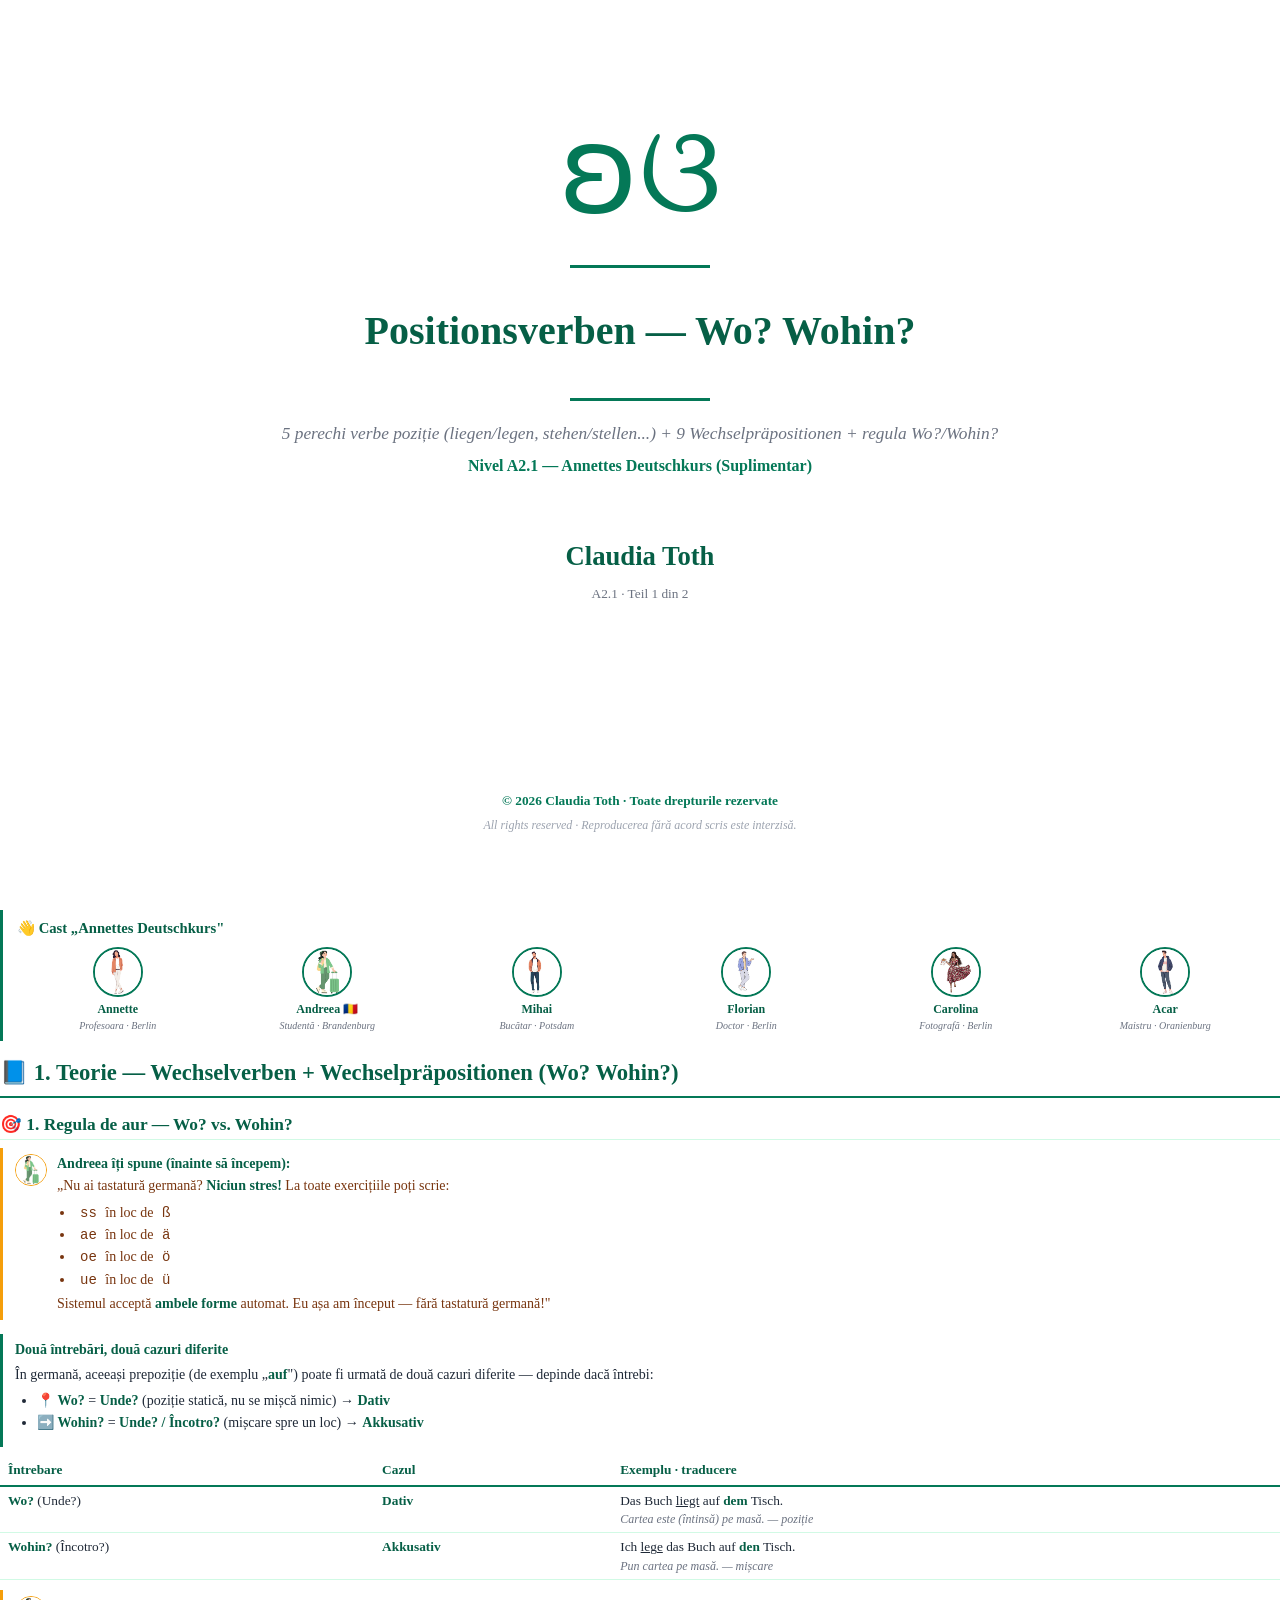
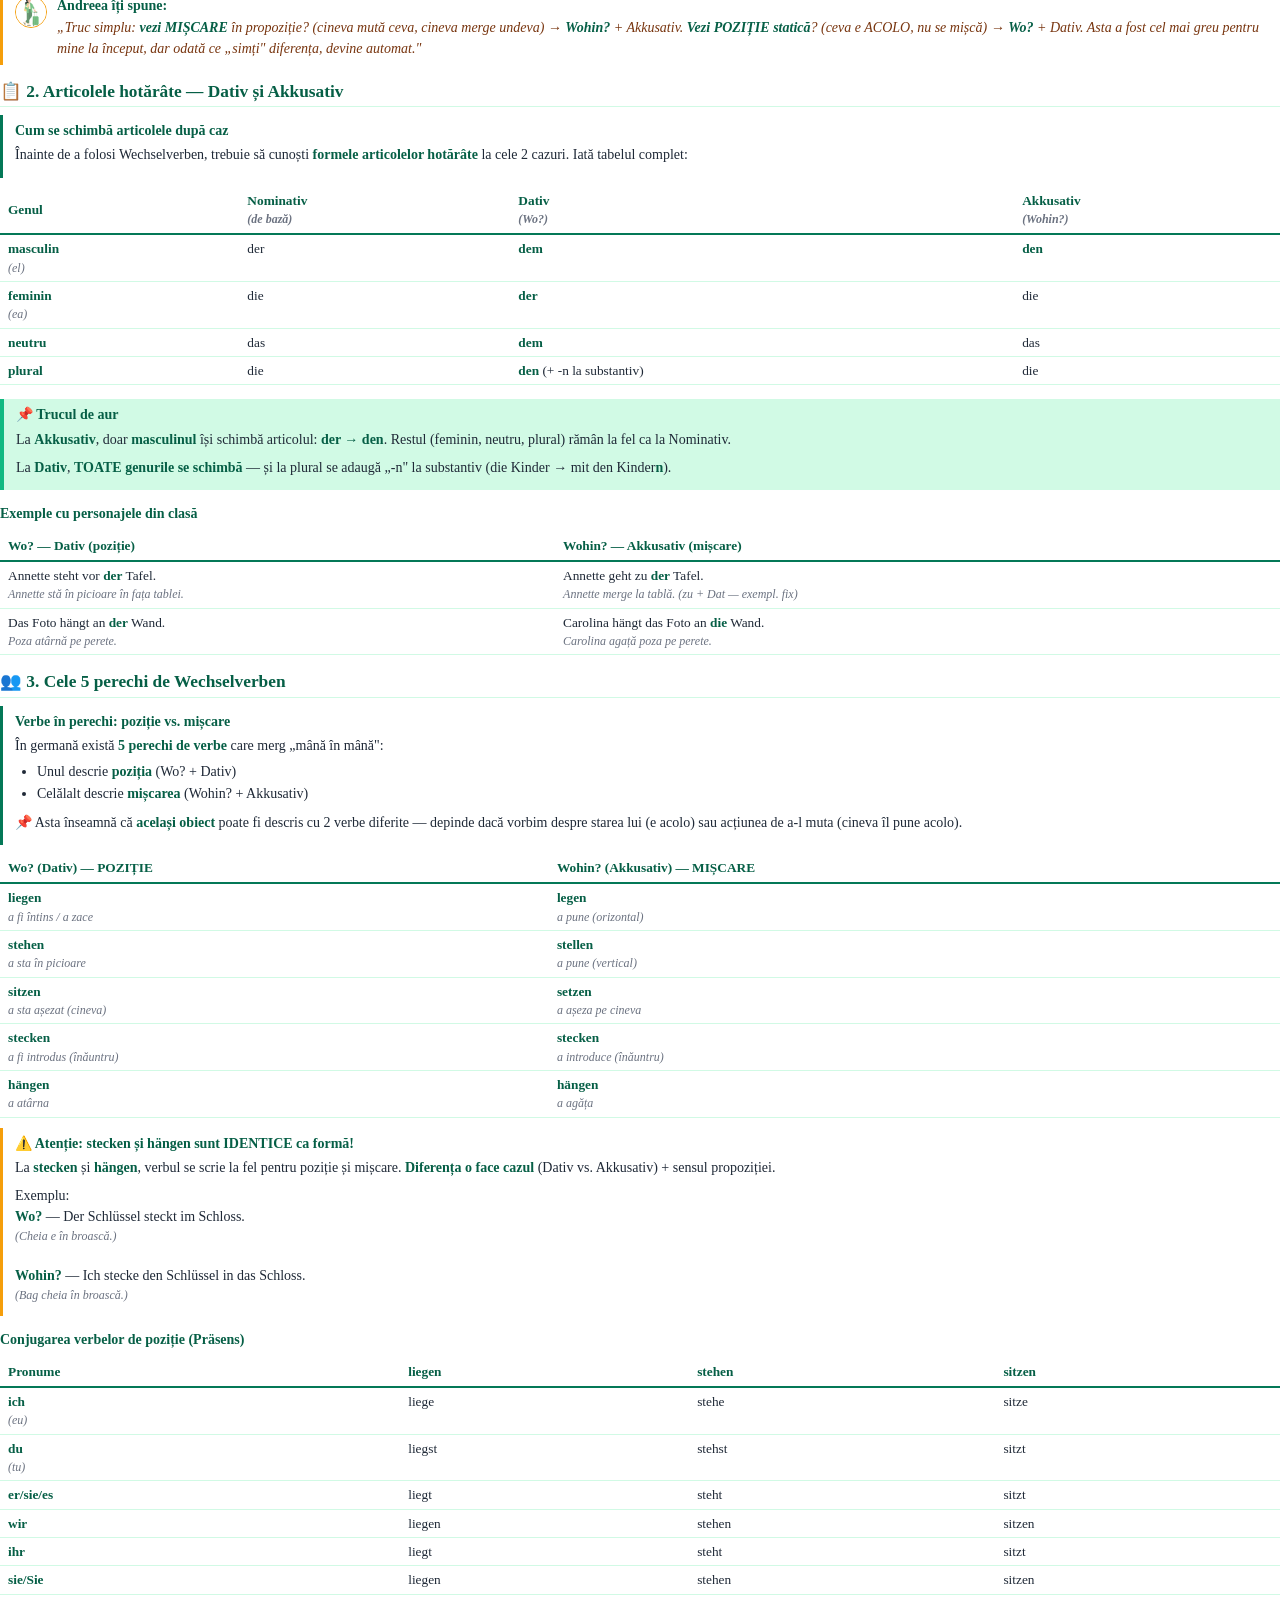
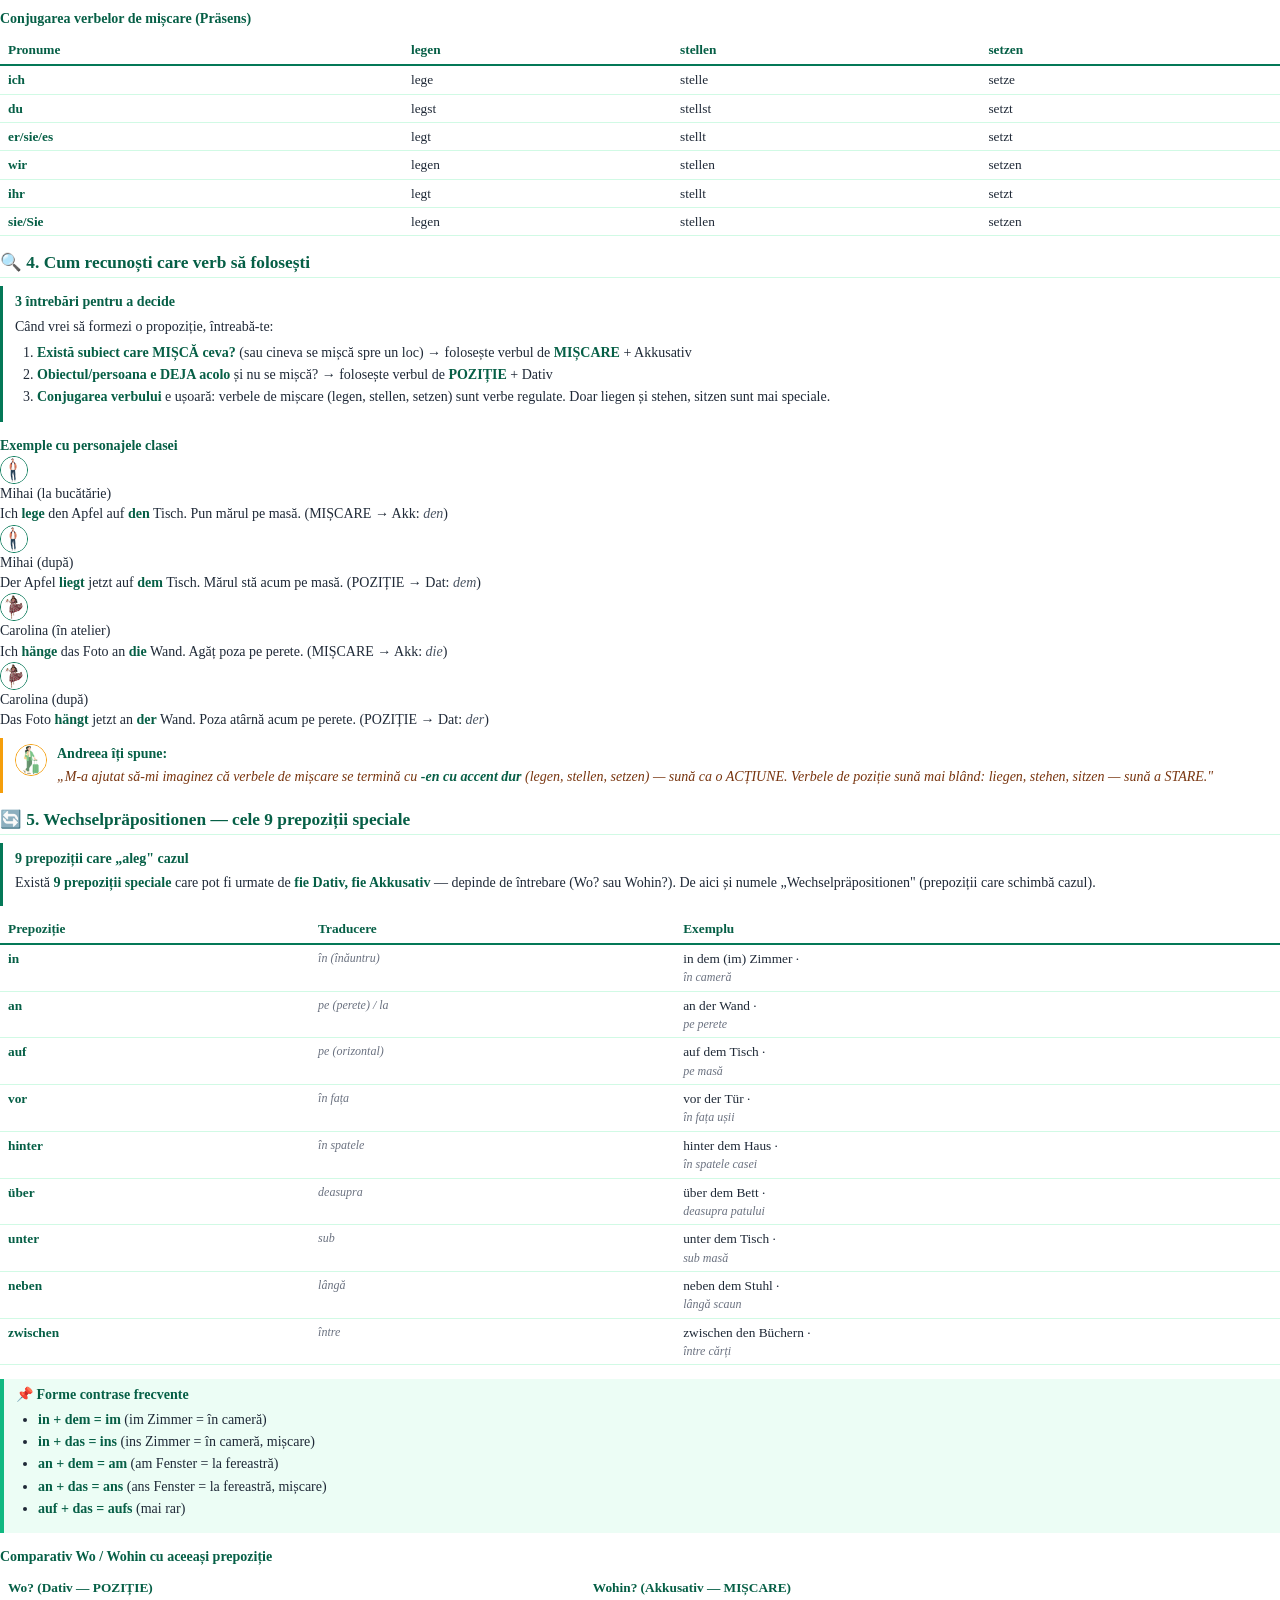
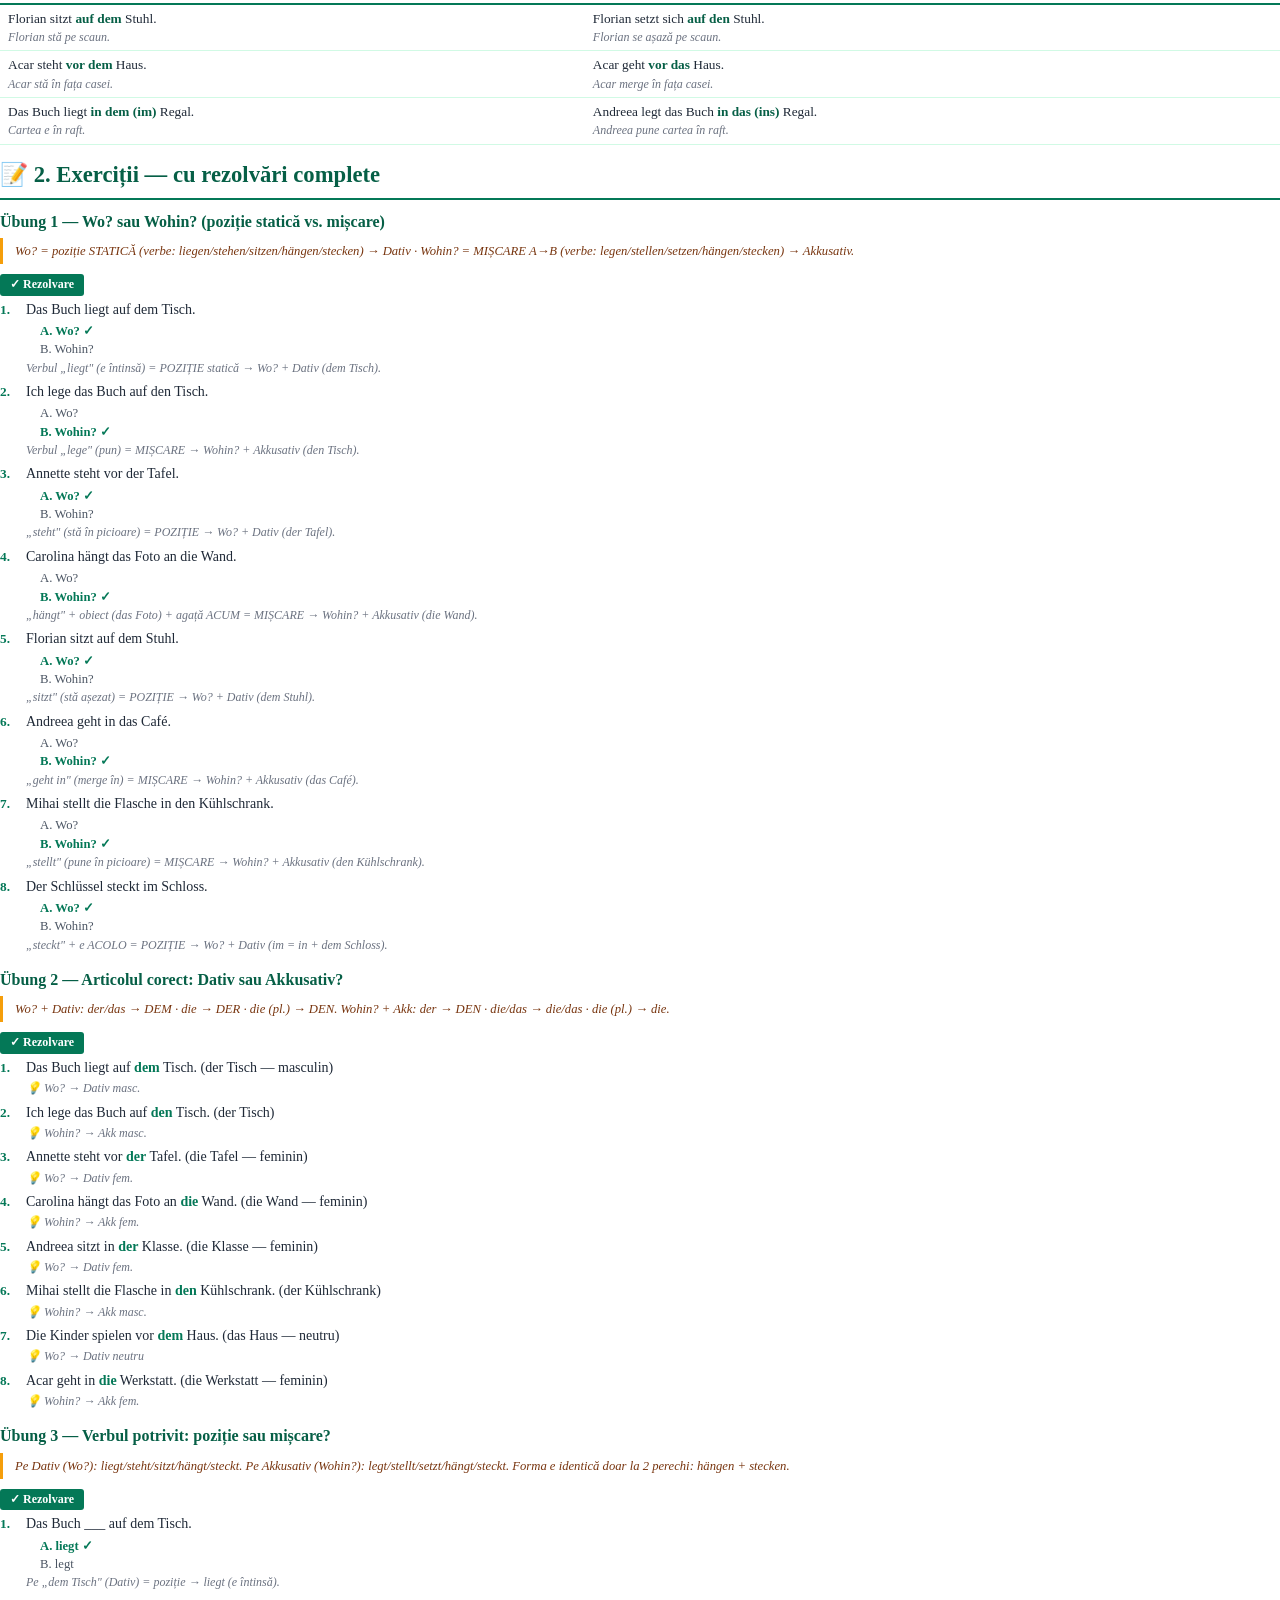
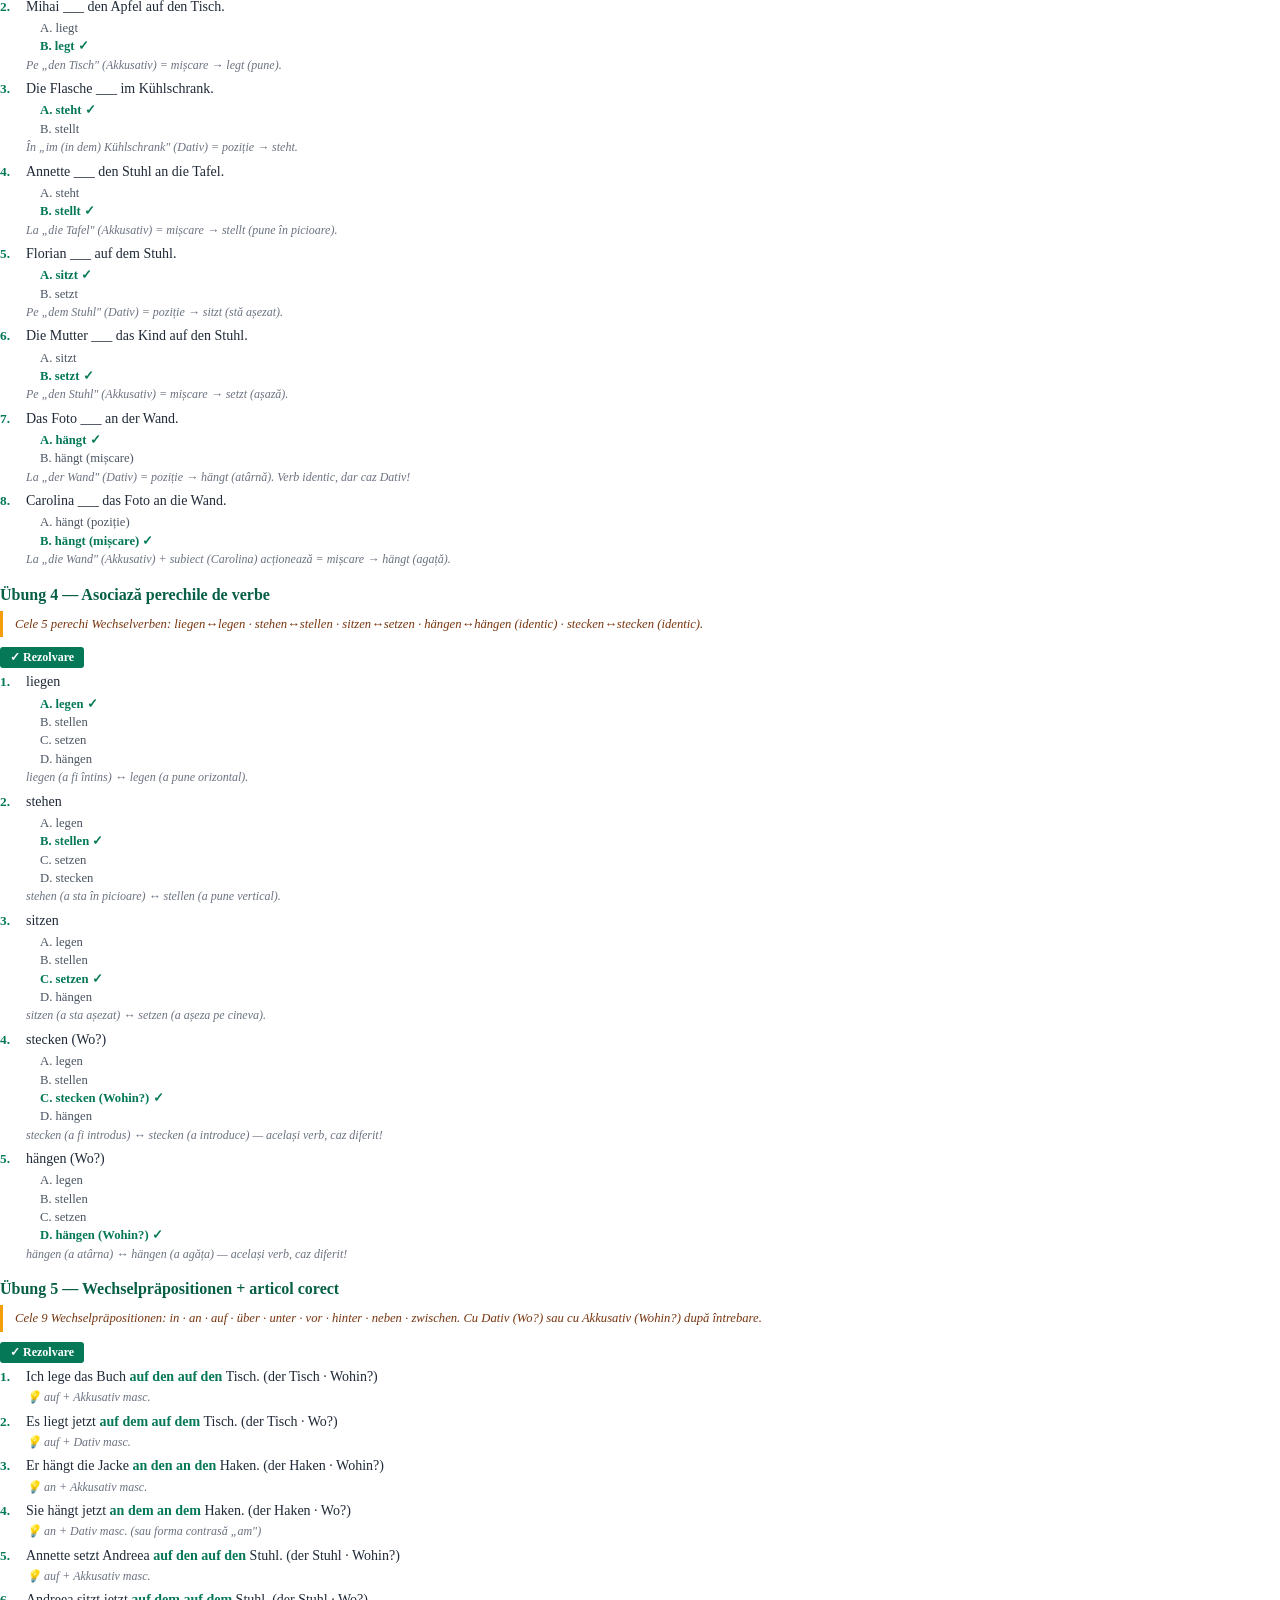
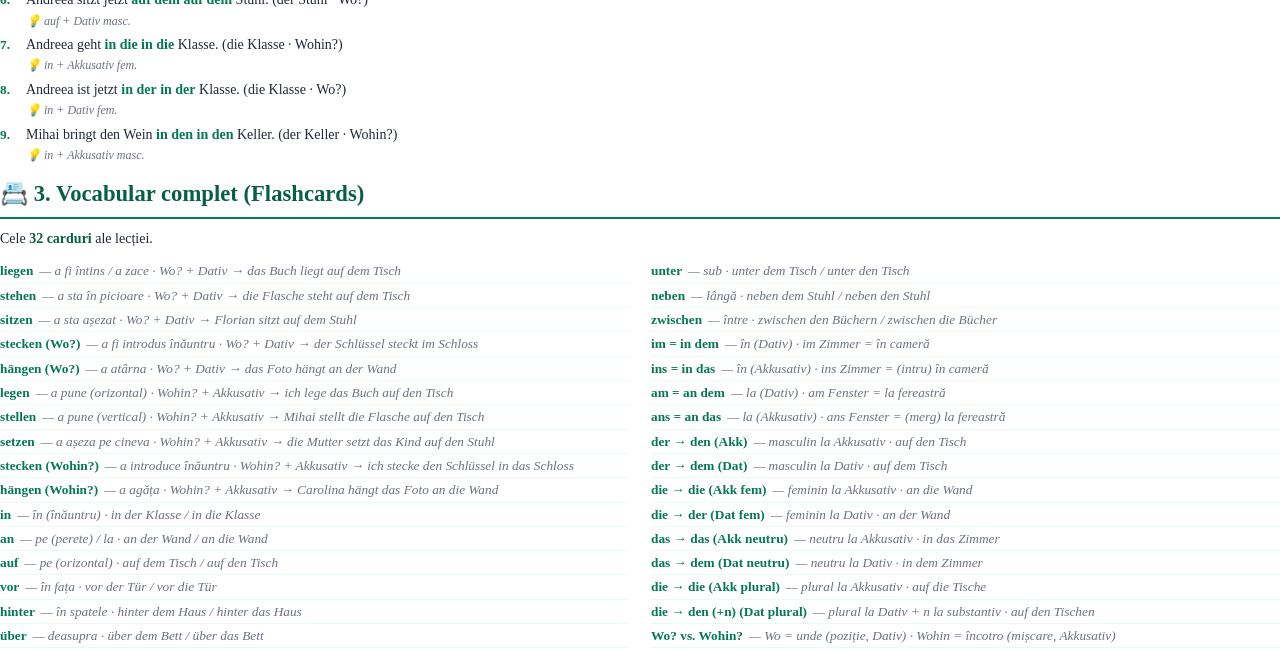
==== pdf.html @ e08ead02 "PDF brandat: A2 Positionsverben Teil 1 (Wechselverben + Wechselprapositionen + Wo/Wohin). 13 pagini." ====
<!DOCTYPE html>
<html lang="ro">
<head>
    <meta charset="UTF-8">
    <meta name="robots" content="noindex, nofollow">
    <title>Positionsverben — Wo? Wohin? · Claudia Toth · A2.1 · Teil 1</title>
    <style>
        @page { size: A4; margin: 22mm 18mm 22mm 18mm;
            @bottom-center { content: "ʚଓ Claudia Toth · Positionsverben — Wo? Wohin? · A2.1 · Teil 1 din 2 · © 2026 — Toate drepturile rezervate · pag. " counter(page) " / " counter(pages); font-size: 8.5pt; color: #047857; font-family: 'Georgia', 'Times New Roman', serif; }
        }
        @page :first { margin: 0; @bottom-center { content: ""; } }
        * { box-sizing: border-box; margin: 0; padding: 0; }
        body { font-family: 'Georgia', 'Times New Roman', serif; color: #1f2937; line-height: 1.45; font-size: 10.5pt; -webkit-print-color-adjust: exact; print-color-adjust: exact; }
        .cover { width: 100%; min-height: 100vh; padding: 80px 60px 60px; text-align: center; display: flex; flex-direction: column; align-items: center; justify-content: flex-start; page-break-after: always; }
        .cover-symbol { font-size: 90pt; color: #047857; line-height: 1; margin: 30px 0 15px; font-family: 'Segoe UI Emoji', 'Segoe UI', sans-serif; }
        .cover-divider { width: 140px; height: 3px; background: #047857; margin: 20px 0; border: none; }
        .cover-title { font-size: 30pt; color: #065f46; font-weight: bold; margin: 14px 0 18px; font-family: 'Georgia', serif; }
        .cover-subtitle { font-size: 13pt; color: #6b7280; font-style: italic; margin-bottom: 8px; }
        .cover-level { font-size: 12pt; color: #047857; font-weight: bold; margin-bottom: 60px; }
        .cover-author { font-size: 20pt; color: #065f46; font-weight: bold; margin-bottom: 8px; }
        .cover-series { font-size: 10pt; color: #6b7280; margin-bottom: 80px; }
        .cover-copyright { margin-top: auto; font-size: 10pt; color: #047857; font-weight: 600; }
        .cover-notice { font-size: 9pt; color: #9ca3af; font-style: italic; margin-top: 6px; }
        .content { padding: 0; }
        h1.chapter { color: #065f46; padding: 0 0 6px 0; font-size: 17pt; margin: 14px 0 10px; border-bottom: 2px solid #047857; font-family: 'Georgia', serif; page-break-after: avoid; }
        h2.sub-chapter { color: #065f46; font-size: 13pt; margin: 14px 0 6px; padding-bottom: 2px; border-bottom: 1px solid #d1fae5; font-family: 'Georgia', serif; page-break-after: avoid; }
        p { margin-bottom: 6px; }
        strong { color: #065f46; }
        em { color: #4b5563; font-style: italic; }
        ul, ol { margin: 4px 0 8px 22px; }
        li { margin-bottom: 2px; }
        .theory-box { background: transparent; border-left: 3px solid #047857; padding: 6px 12px; margin: 8px 0; page-break-inside: avoid; }
        .theory-box h4 { color: #065f46; font-size: 10.5pt; margin-bottom: 4px; }
        .info-box { border-left-color: #3b82f6; }
        .warn-box { border-left-color: #f59e0b; }
        .example-box { border-left: 2px dashed #047857; padding: 4px 12px; margin: 4px 0; page-break-inside: avoid; }
        .example-box .de { color: #065f46; font-weight: 600; }
        .example-box .ro { color: #6b7280; font-style: italic; font-size: 9.5pt; margin-top: 1px; }
        table { width: 100%; border-collapse: collapse; margin: 6px 0 10px; font-size: 10pt; page-break-inside: avoid; }
        table thead { background: transparent; }
        table th { padding: 5px 8px; text-align: left; font-weight: bold; color: #065f46; border-bottom: 2px solid #047857; }
        table td { padding: 4px 8px; border-bottom: 1px solid #d1fae5; vertical-align: top; }
        td.verb { color: #047857; font-weight: bold; }
        td.ro-text { color: #6b7280; font-style: italic; }
        .ro-translation { display: block; color: #6b7280; font-style: italic; font-size: 9pt; margin-top: 1px; }
        .andreea-note { border-left: 3px solid #f59e0b; padding: 6px 12px; margin: 8px 0; page-break-inside: avoid; font-style: italic; color: #78350f; display: flex; gap: 10px; align-items: flex-start; }
        .andreea-note .speaker { font-weight: bold; font-style: normal; color: #065f46; margin-bottom: 2px; }
        .andreea-note-avatar { width: 32px; height: 32px; border-radius: 50%; object-fit: cover; flex-shrink: 0; border: 1.5px solid #f59e0b; }
        .andreea-note-content { display: block; flex: 1; }
        .dialog-avatar { width: 28px; height: 28px; border-radius: 50%; object-fit: cover; border: 1.5px solid #047857; vertical-align: middle; margin-right: 6px; }
        .cast-banner { border-left: 3px solid #047857; padding: 8px 14px; margin: 10px 0 16px; page-break-inside: avoid; }
        .cast-banner h4 { color: #065f46; font-size: 11pt; margin-bottom: 8px; }
        .cast-grid { display: grid; grid-template-columns: repeat(6, 1fr); gap: 8px; }
        .cast-card { text-align: center; font-size: 8.5pt; page-break-inside: avoid; }
        .cast-card img { width: 50px; height: 50px; border-radius: 50%; object-fit: cover; display: block; margin: 0 auto 4px; border: 2px solid #047857; }
        .cast-card .name { color: #065f46; font-weight: bold; font-size: 9pt; display: block; }
        .cast-card .detail { color: #6b7280; font-style: italic; font-size: 7.5pt; display: block; }
        .ex-block { margin-bottom: 14px; page-break-inside: avoid; }
        .ex-block h3 { color: #065f46; font-size: 12pt; margin-bottom: 5px; }
        .ex-block .instruction { border-left: 3px solid #f59e0b; padding: 4px 12px; margin-bottom: 6px; font-size: 9.5pt; color: #78350f; font-style: italic; }
        .rezolvare-banner { display: inline-block; background: #047857; color: white; padding: 2px 10px; border-radius: 3px; font-size: 9pt; font-weight: bold; margin: 4px 0; -webkit-print-color-adjust: exact; print-color-adjust: exact; }
        .ex-item { display: flex; gap: 8px; margin-bottom: 5px; align-items: flex-start; }
        .ex-num { color: #047857; font-weight: bold; font-size: 10pt; flex-shrink: 0; min-width: 18px; }
        .ex-num::after { content: "."; }
        .ex-body { flex: 1; }
        .ex-q { margin-bottom: 2px; }
        .ex-a { color: #047857; font-weight: bold; font-size: 10pt; margin-top: 2px; }
        .ex-a::before { content: "✓ Rezolvare: "; color: #065f46; }
        .ex-explanation { color: #6b7280; font-size: 9pt; font-style: italic; margin-top: 1px; }
        .options { margin-left: 14px; color: #4b5563; font-size: 9.5pt; }
        .options .right { color: #047857; font-weight: bold; }
        .flashcards-grid { columns: 2; column-gap: 22px; margin-top: 8px; }
        .fc-row { break-inside: avoid; padding: 2px 0; border-bottom: 1px dotted #d1fae5; font-size: 10pt; }
        .fc-row .de { color: #047857; font-weight: bold; }
        .fc-row .ro { color: #6b7280; font-style: italic; margin-left: 6px; }
        .verb-card { border-top: 2px solid #047857; padding: 10px 0 8px 0; margin-bottom: 12px; page-break-inside: avoid; }
        .verb-card .vh { display: flex; align-items: baseline; flex-wrap: wrap; gap: 6px; margin-bottom: 6px; }
        .verb-card .vh .name { font-size: 13pt; color: #065f46; font-weight: bold; }
        .verb-card .vh .ro { color: #6b7280; font-style: italic; font-size: 11pt; }
        .verb-card .vh .badge { display: inline-block; padding: 1px 7px; border-radius: 3px; font-size: 8.5pt; color: white; font-weight: bold; -webkit-print-color-adjust: exact; print-color-adjust: exact; }
        .verb-card .vh .badge.strong { background: #dc2626; }
        .verb-card .vh .badge.weak { background: #047857; }
        .verb-card .vh .badge.aux { background: #7c3aed; }
        .verb-card .vh .badge.sein { background: #2563eb; }
        .verb-card .vh .badge.haben { background: #047857; }
        .verb-card h5 { color: #065f46; margin: 6px 0 2px; font-size: 10.5pt; }
        .verb-card .perfekt-box { border-left: 3px solid #047857; padding: 4px 10px; margin-top: 2px; font-size: 10pt; }
        .verb-card .perfekt-box .de { color: #065f46; font-weight: 600; }
        .verb-card .perfekt-box .ro { color: #6b7280; font-style: italic; font-size: 9.5pt; }
        .verb-card .note { font-size: 9.5pt; color: #4b5563; padding: 4px 10px; border-left: 3px solid #f59e0b; margin-top: 6px; font-style: italic; }
        .new-section { page-break-before: always; }
    </style>
</head>
<body>

<div class="cover">
    <div class="cover-symbol">ʚଓ</div>
    <hr class="cover-divider">
    <h1 class="cover-title">Positionsverben — Wo? Wohin?</h1>
    <hr class="cover-divider">
    <p class="cover-subtitle">5 perechi verbe poziție (liegen/legen, stehen/stellen...) + 9 Wechselpräpositionen + regula Wo?/Wohin?</p>
    <p class="cover-level">Nivel A2.1 — Annettes Deutschkurs (Suplimentar)</p>
    <p class="cover-author">Claudia Toth</p>
    <p class="cover-series">A2.1 · Teil 1 din 2</p>
    <div class="cover-copyright">© 2026 Claudia Toth · Toate drepturile rezervate</div>
    <p class="cover-notice">All rights reserved · Reproducerea fără acord scris este interzisă.</p>
</div>

<div id="pdf-content"></div>

<script src="theory.js"></script>
<script src="exercises.js"></script>
<script src="flashcards.js"></script>
<script src="pdf-builder.js"></script>

</body>
</html>
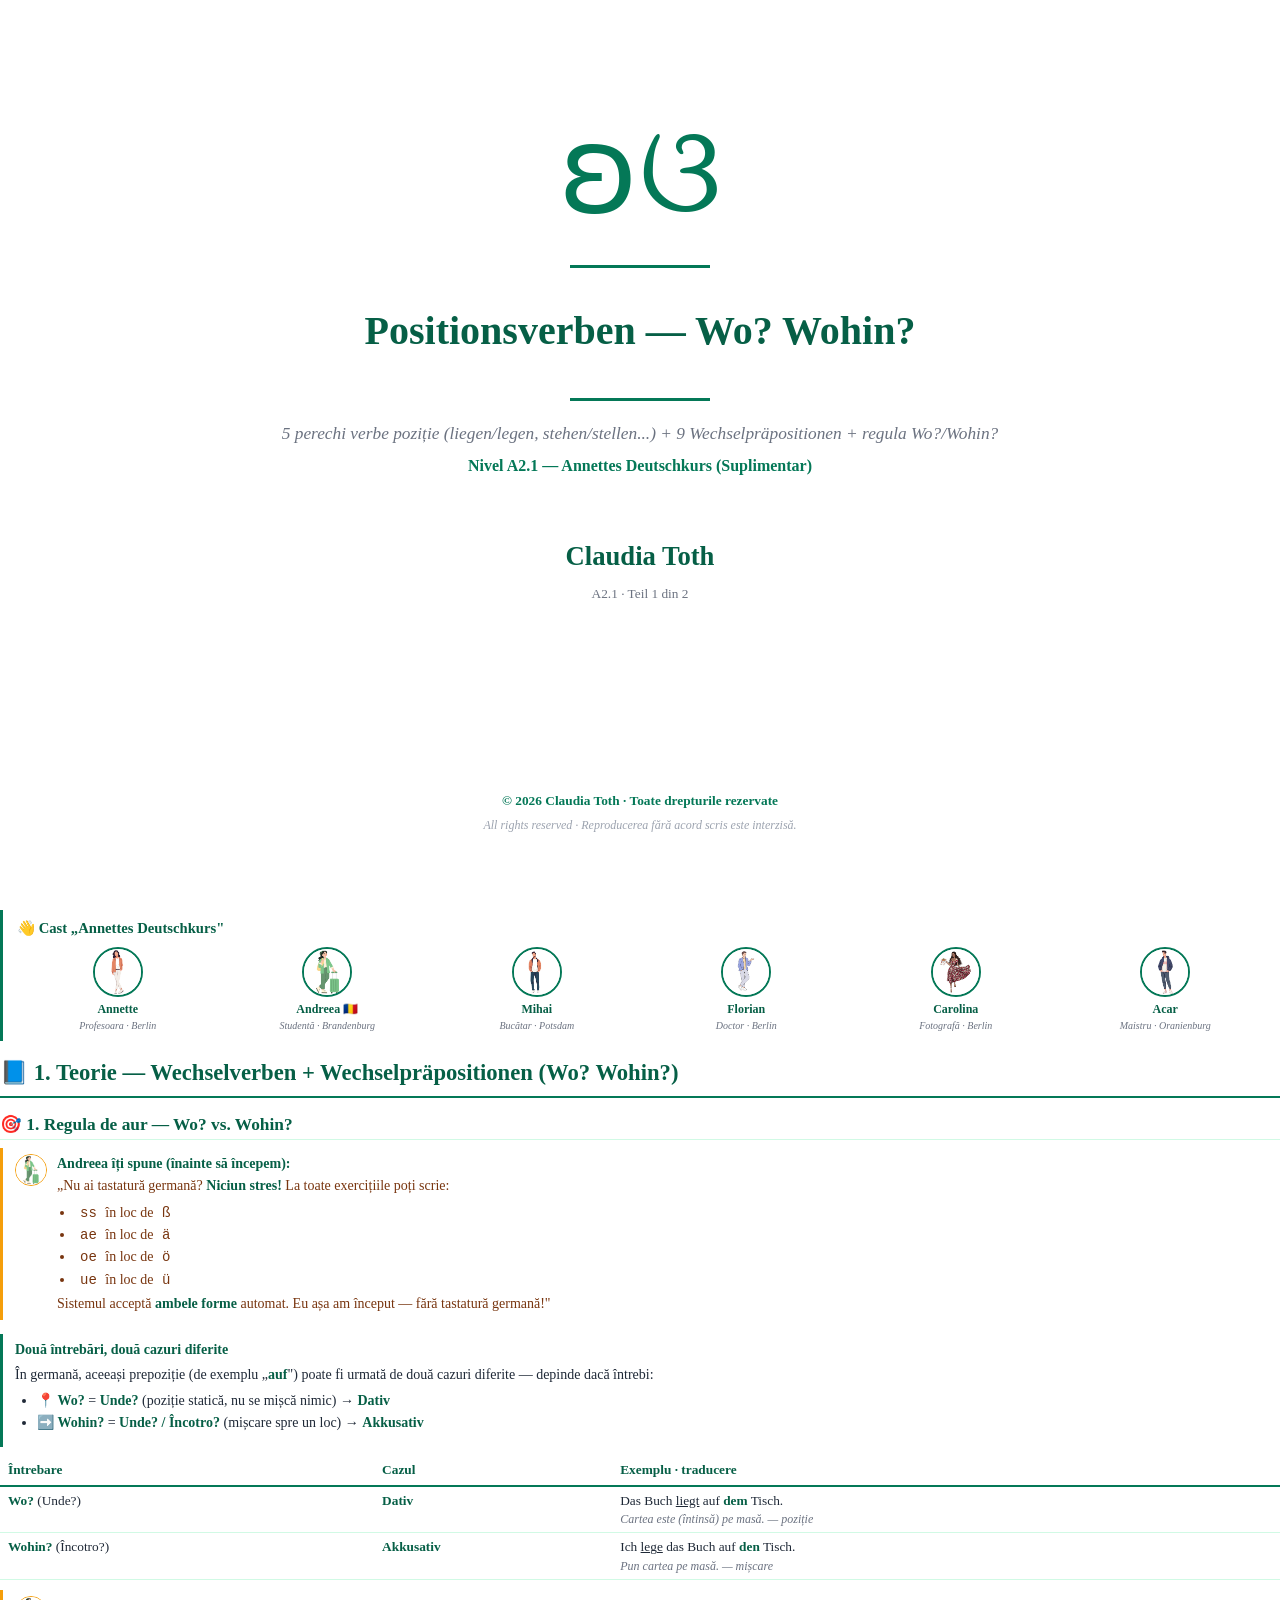
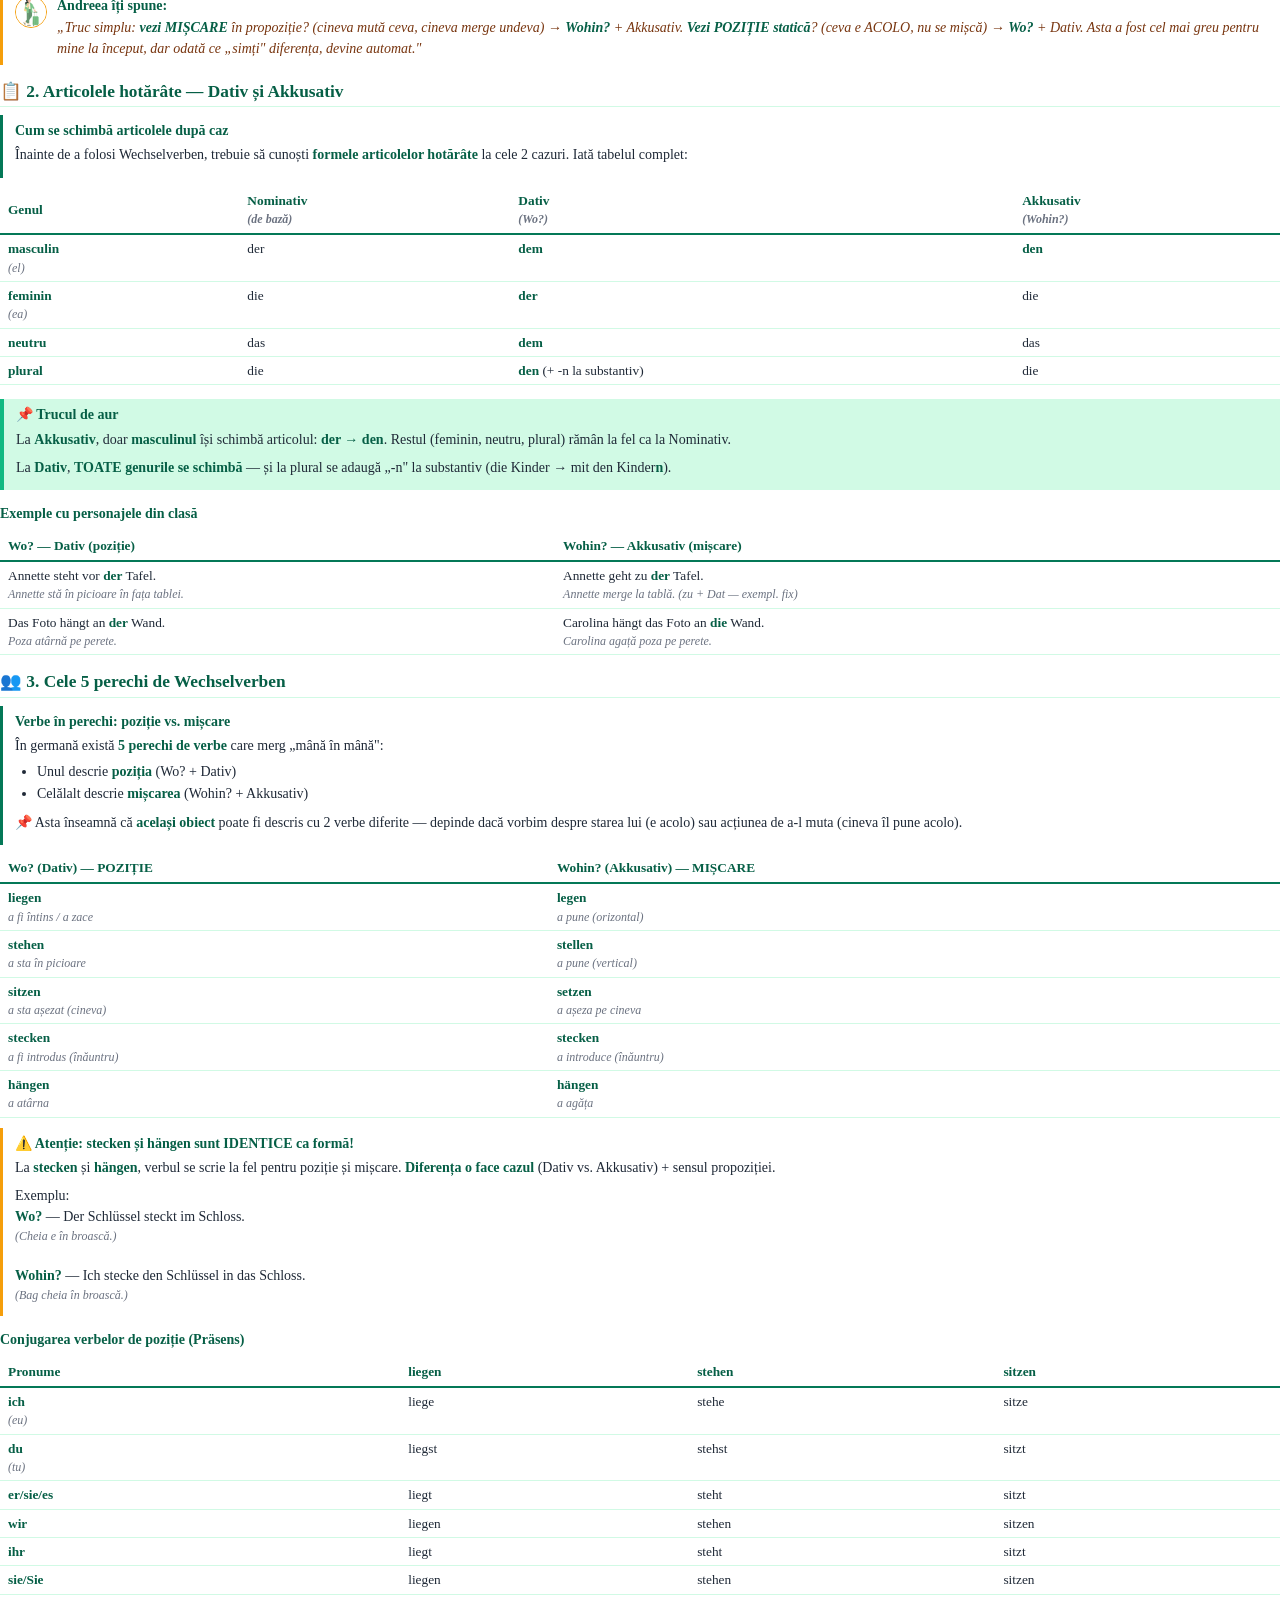
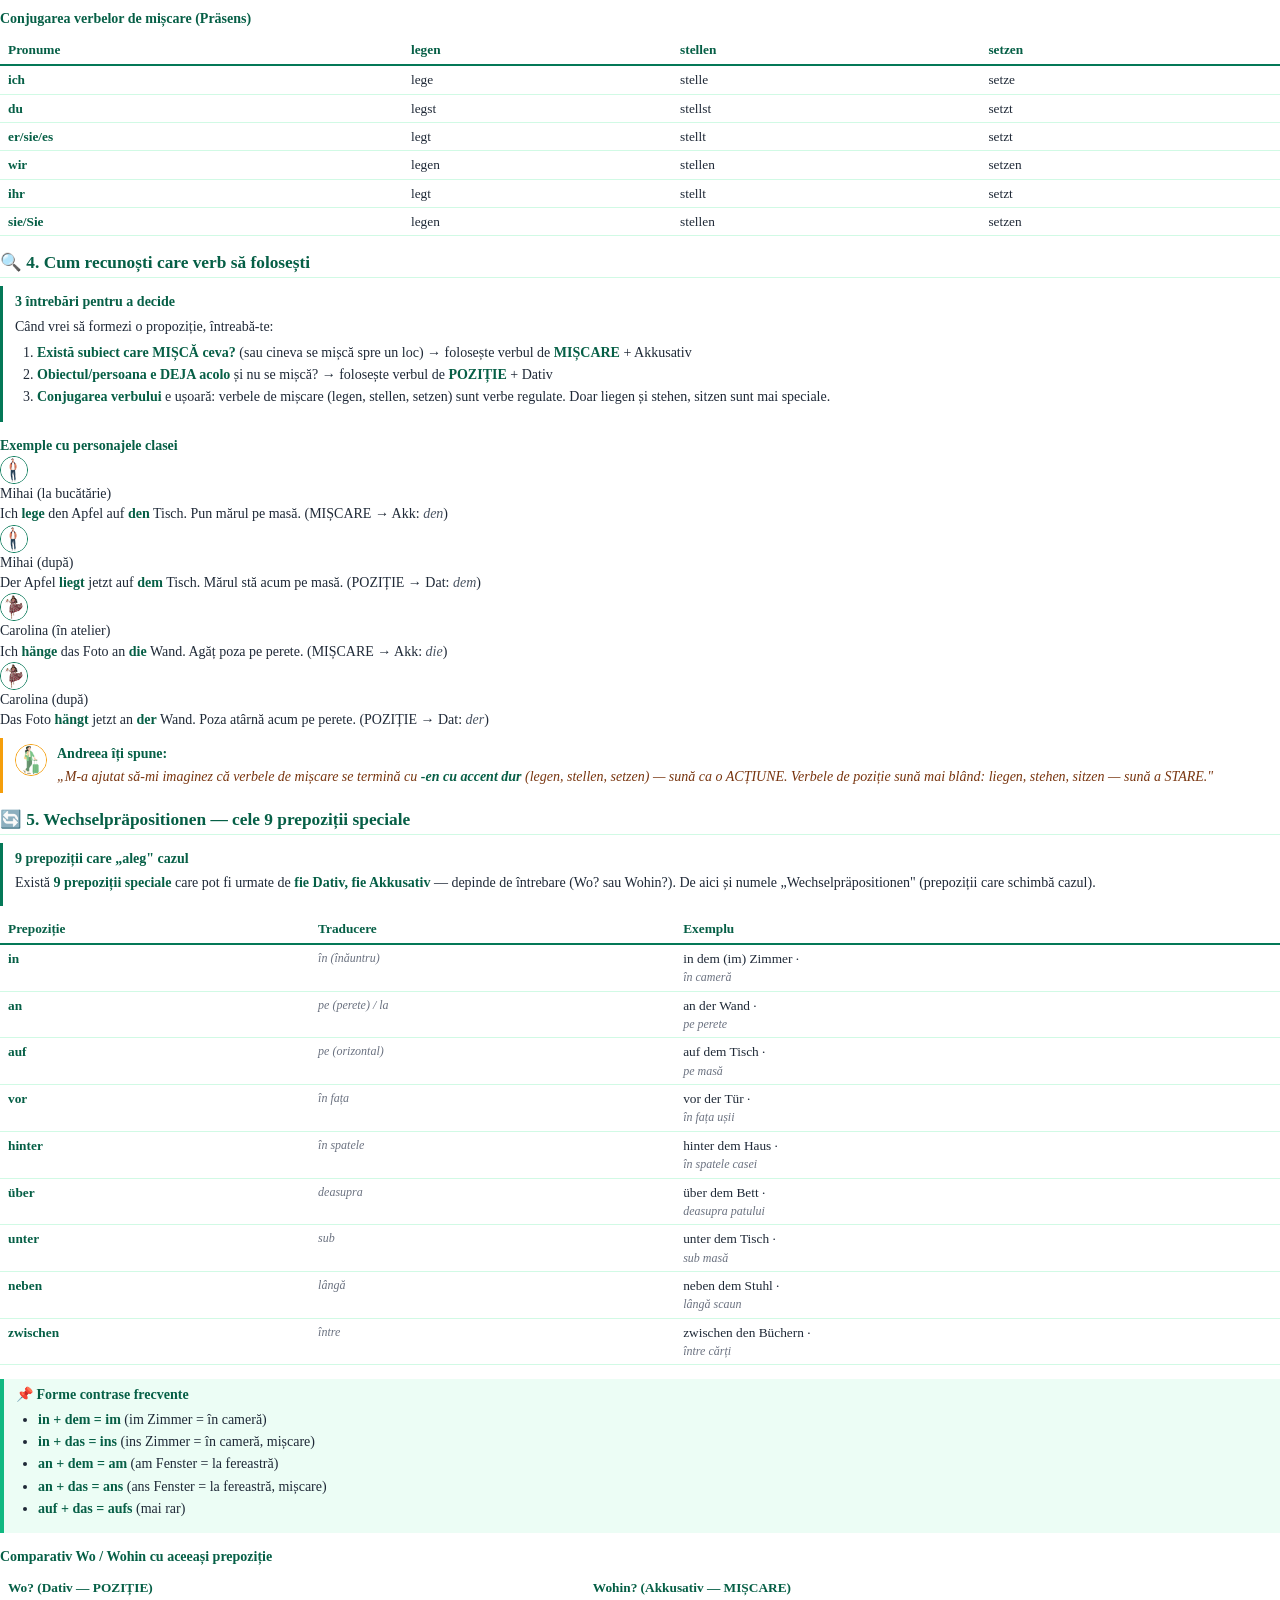
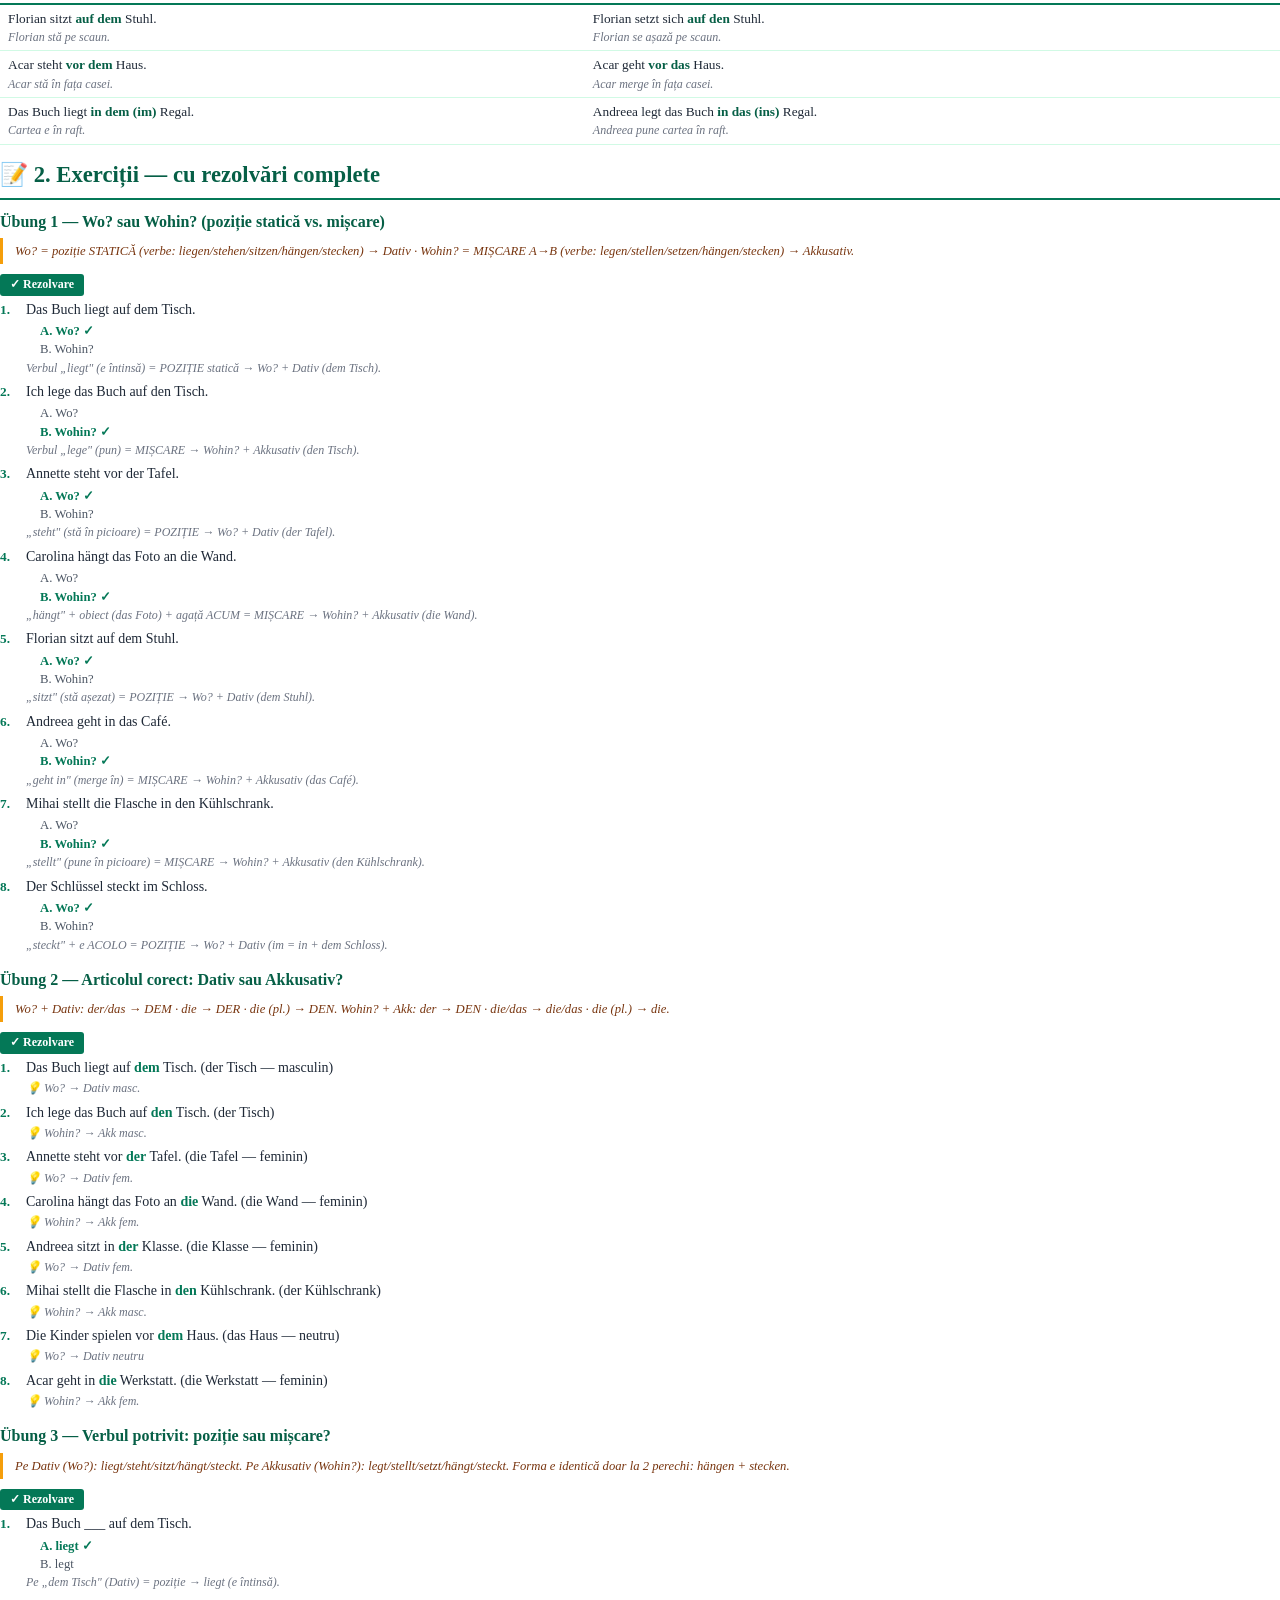
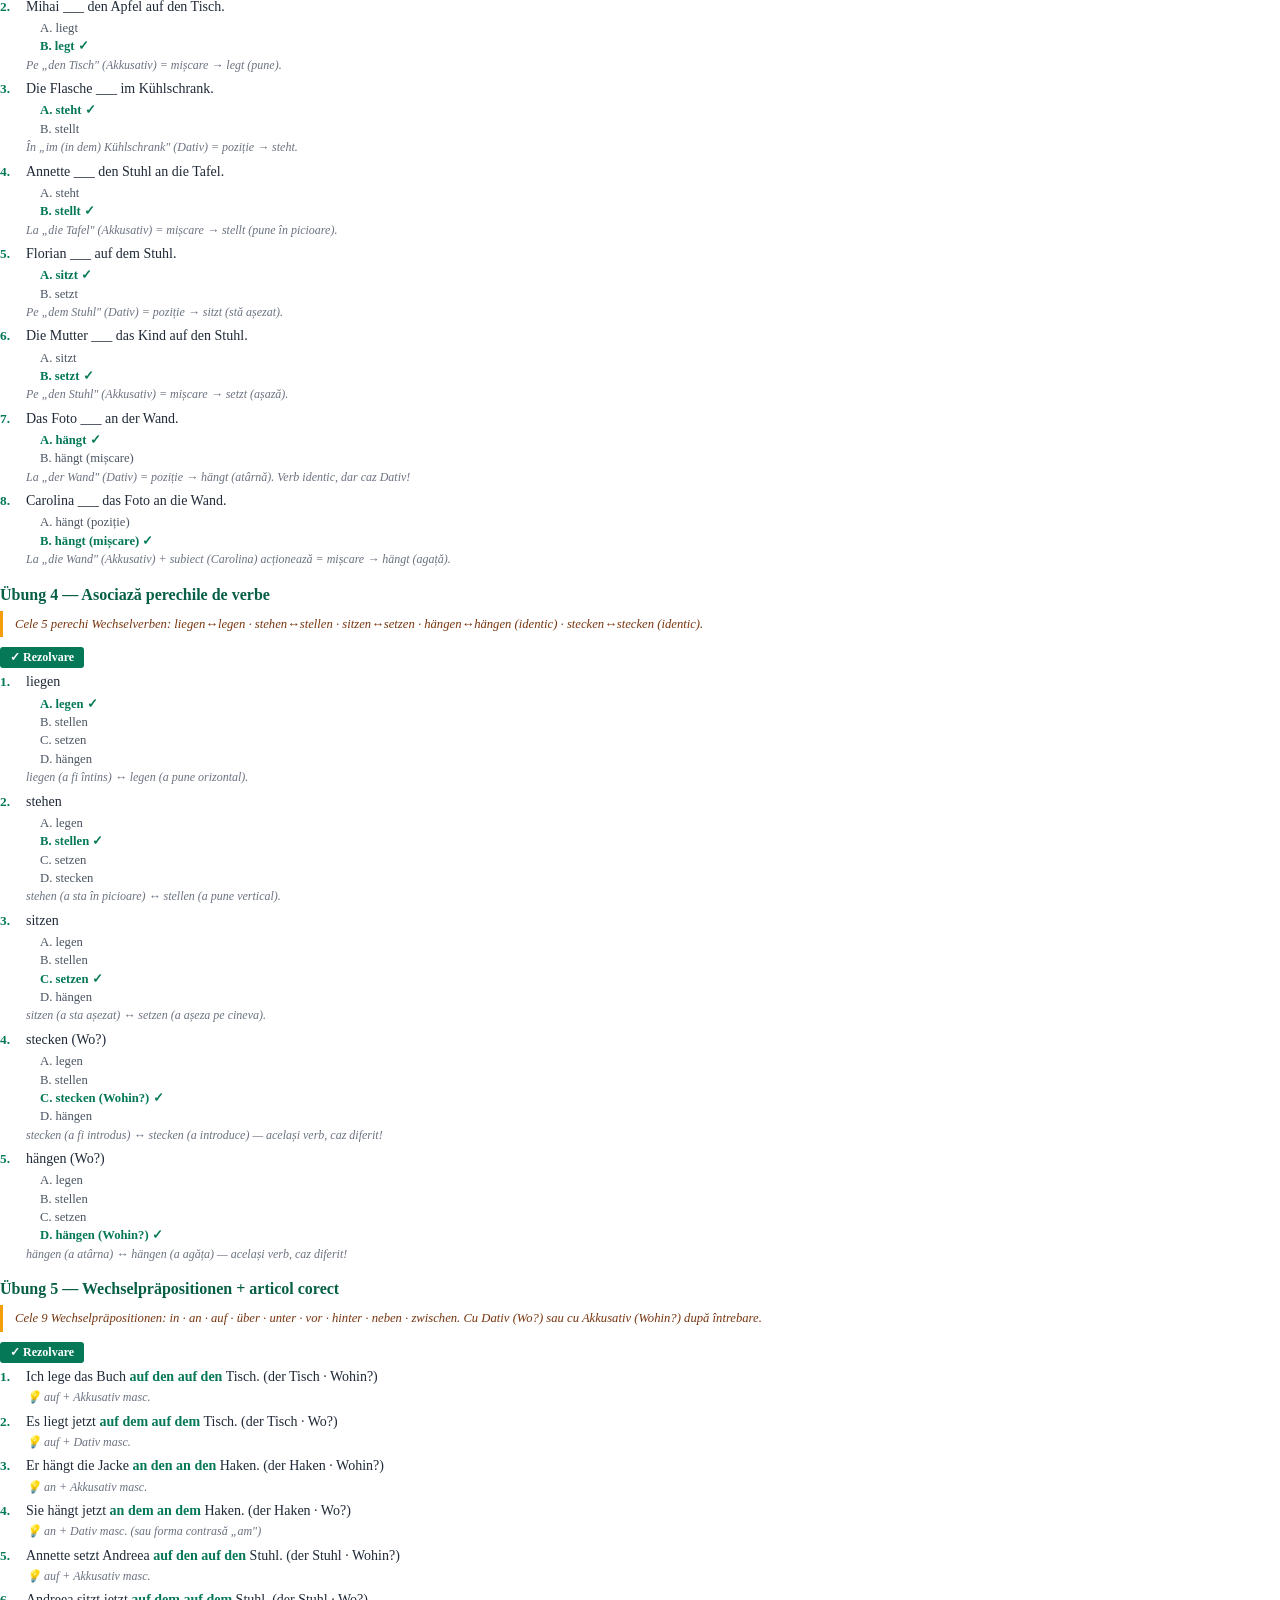
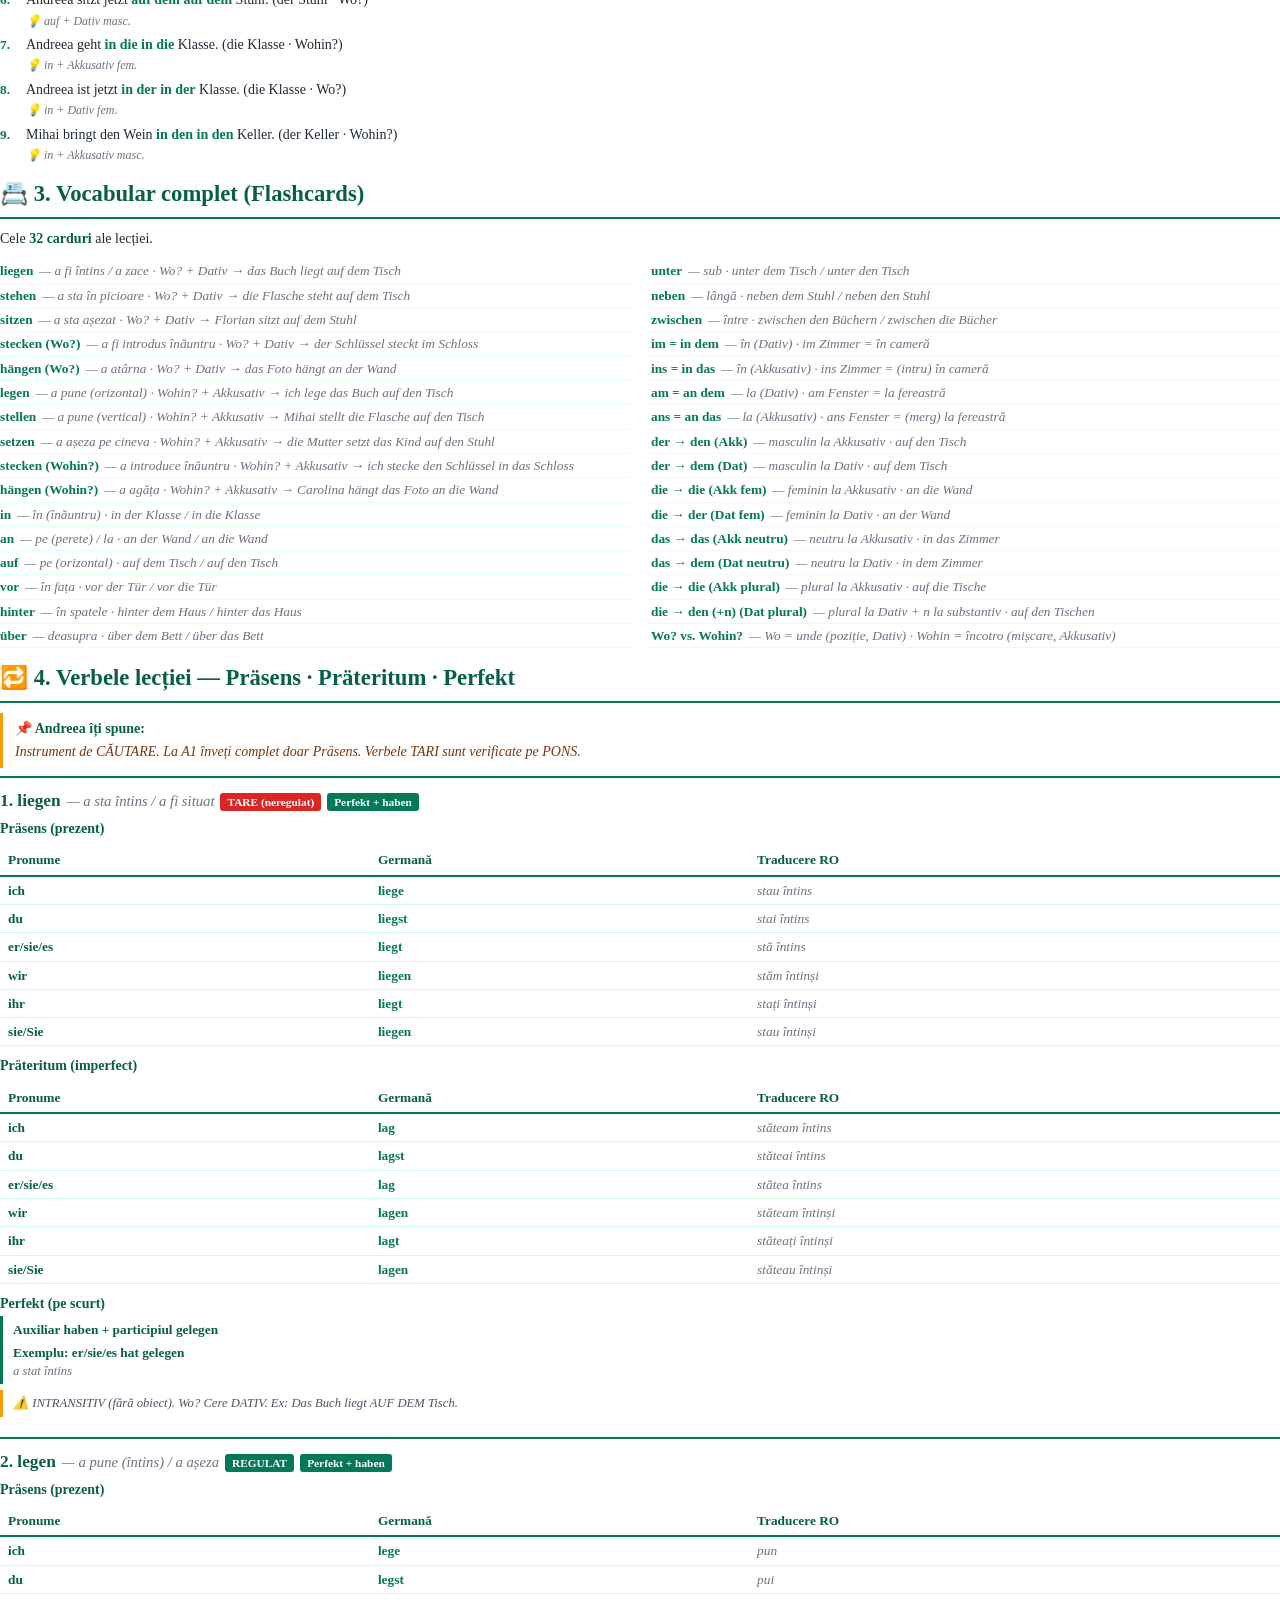
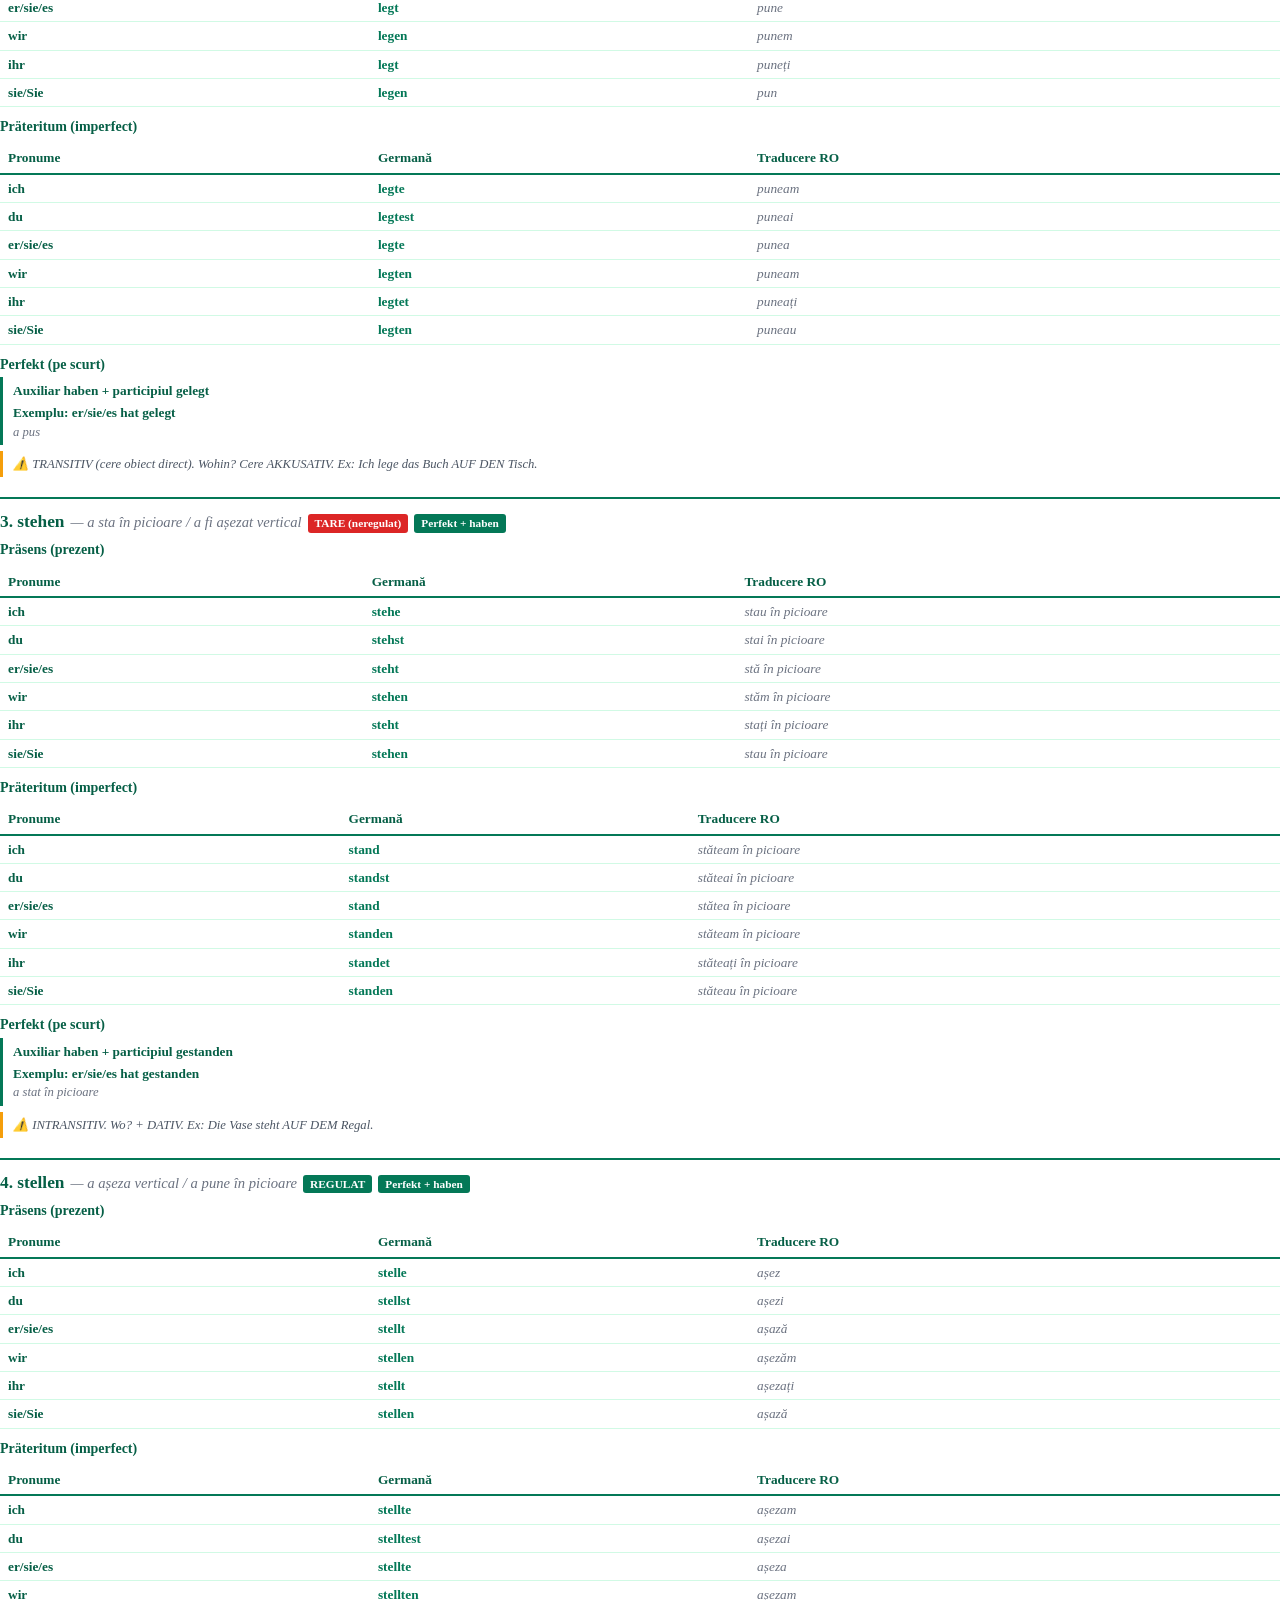
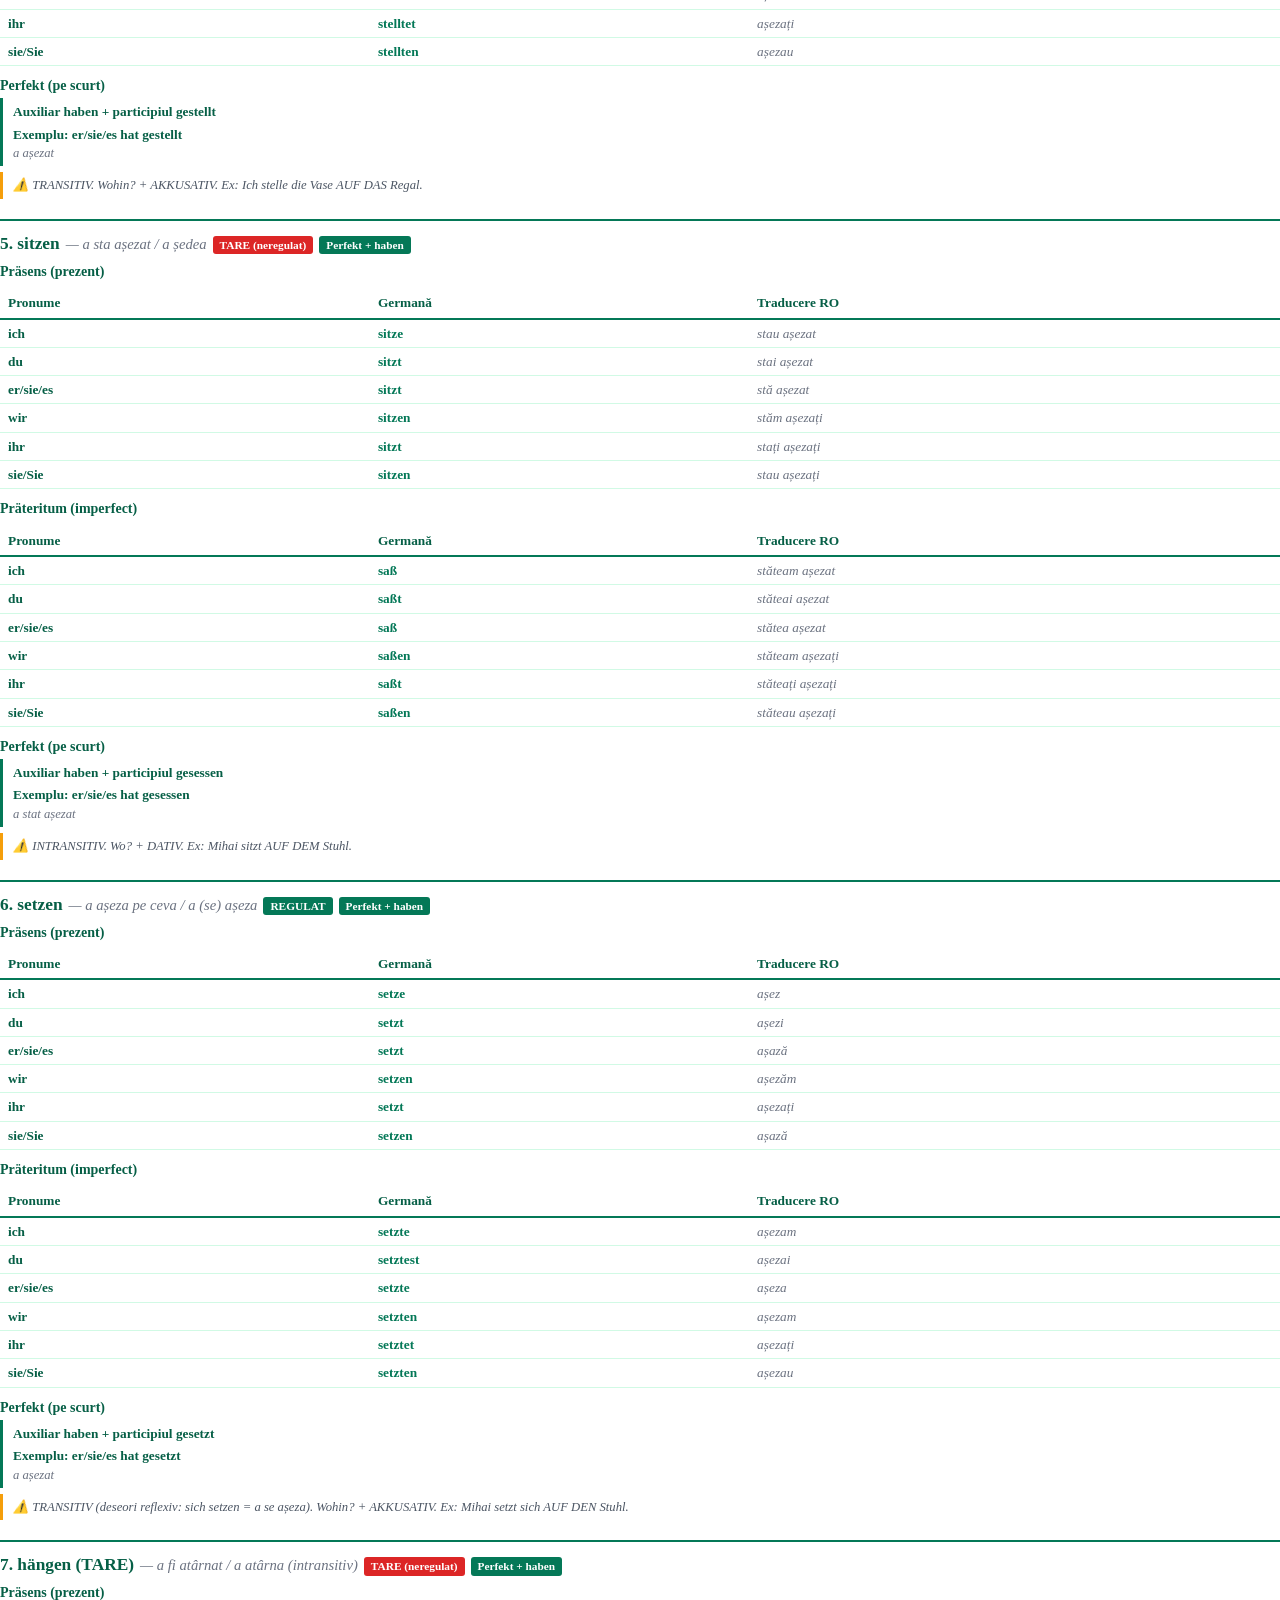
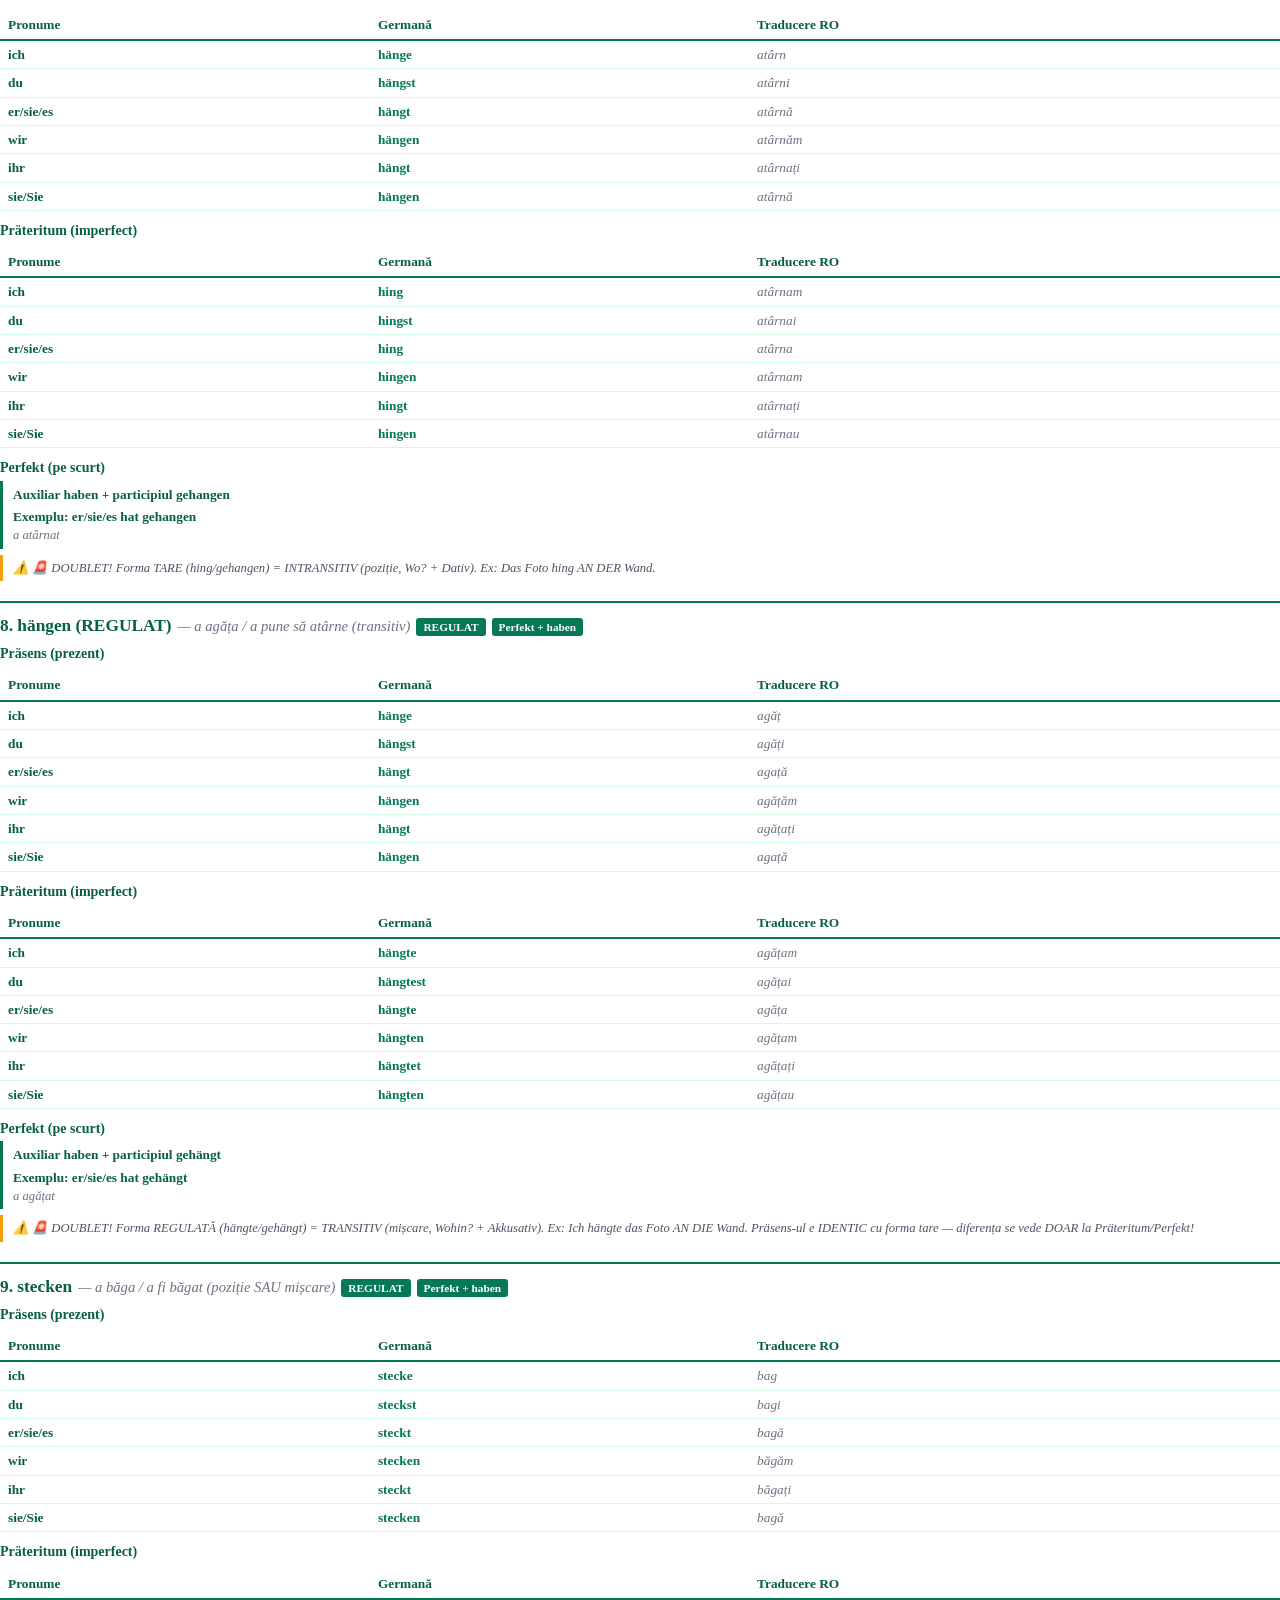
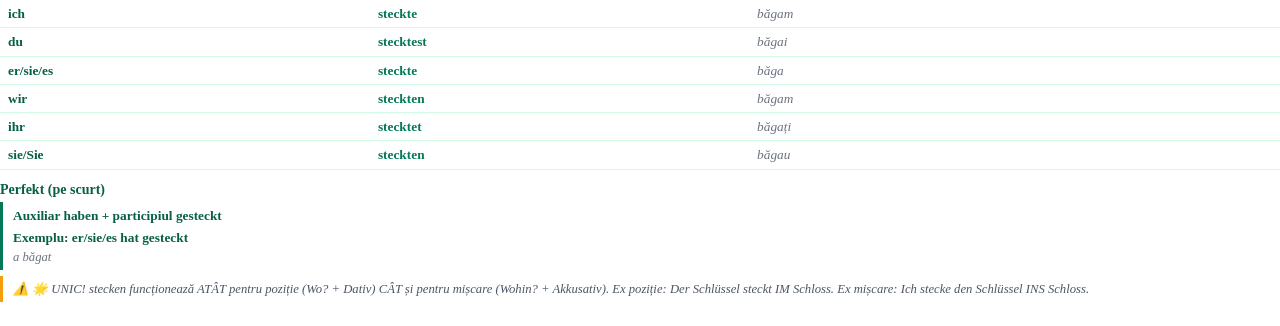
==== commit 7554e816: "Adaug secțiunea Verbe — 5 perechi Wechselverben complete Bug raportat de Claudia (25 mai 2026): lecț" ====
--- a/pdf.html
+++ b/pdf.html
@@ -111,6 +111,7 @@
 <script src="theory.js"></script>
 <script src="exercises.js"></script>
 <script src="flashcards.js"></script>
+<script src="verbs.js"></script>
 <script src="pdf-builder.js"></script>
 
 </body>
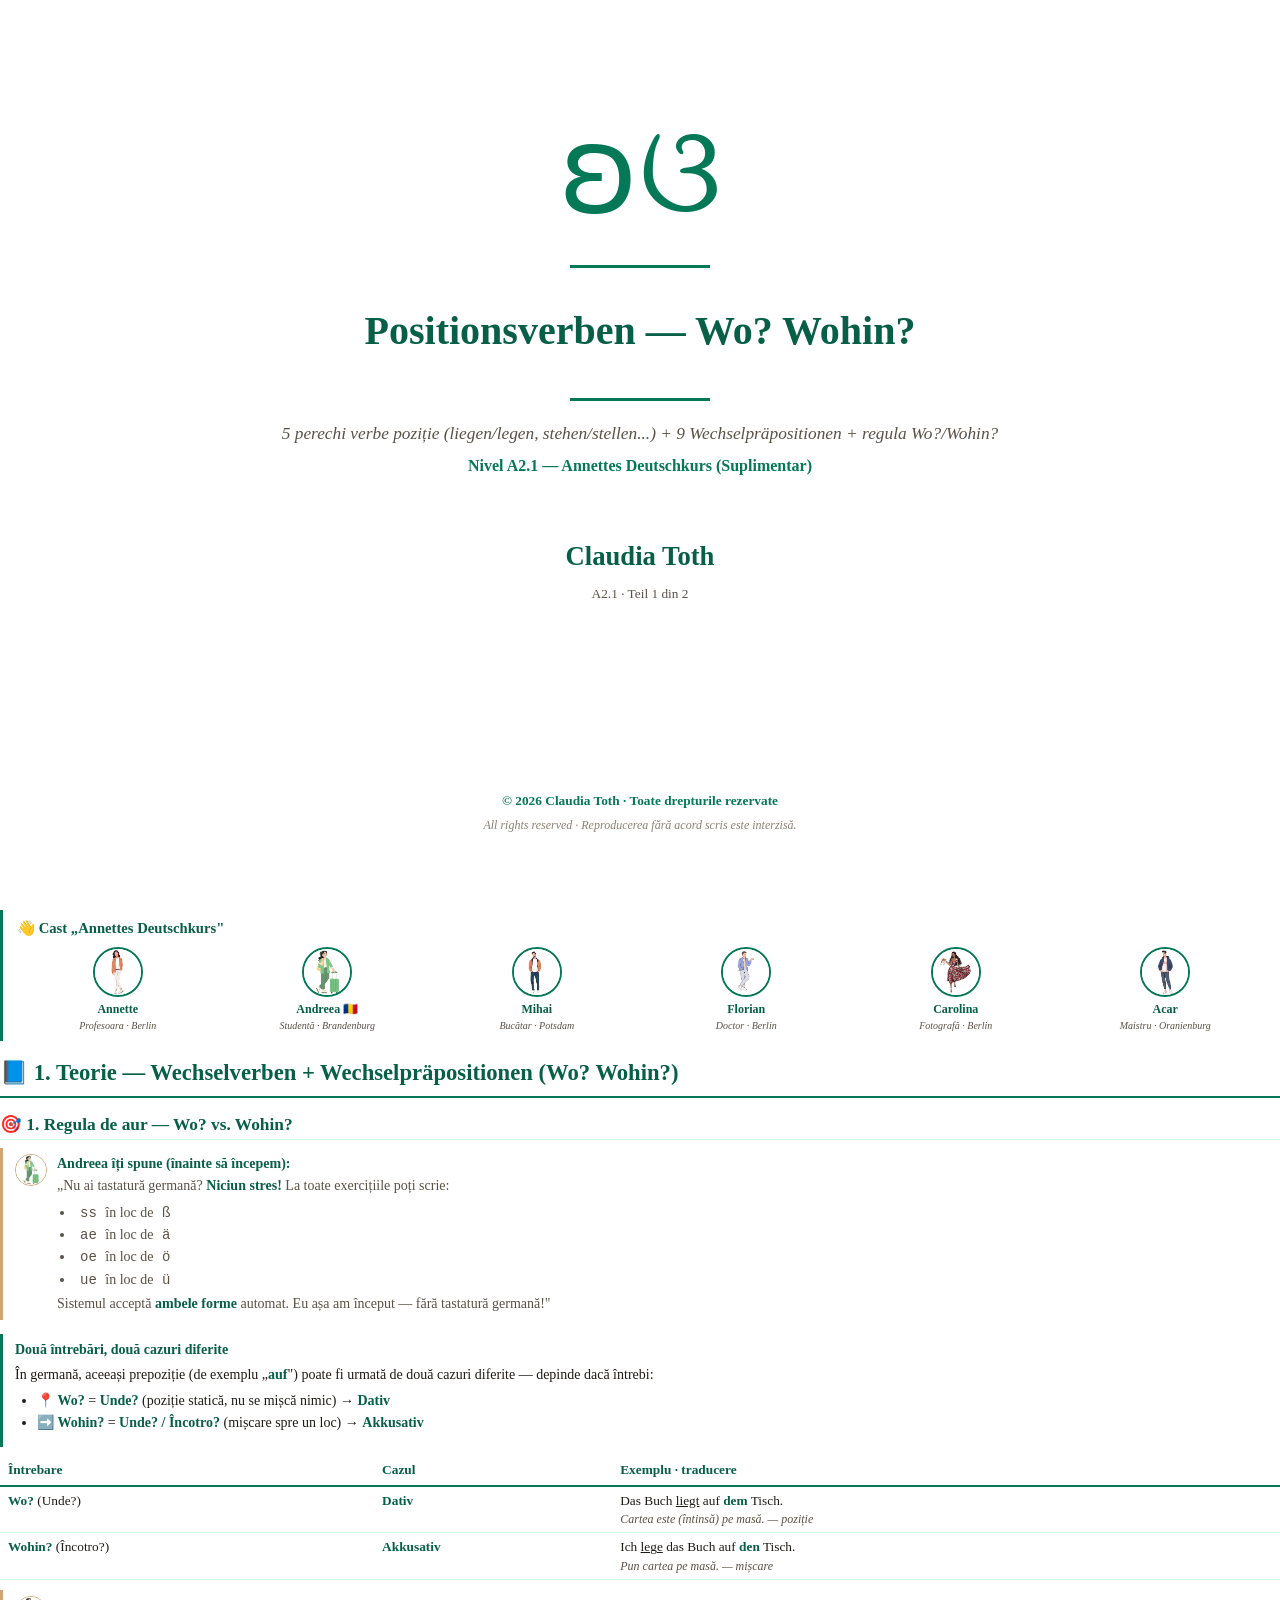
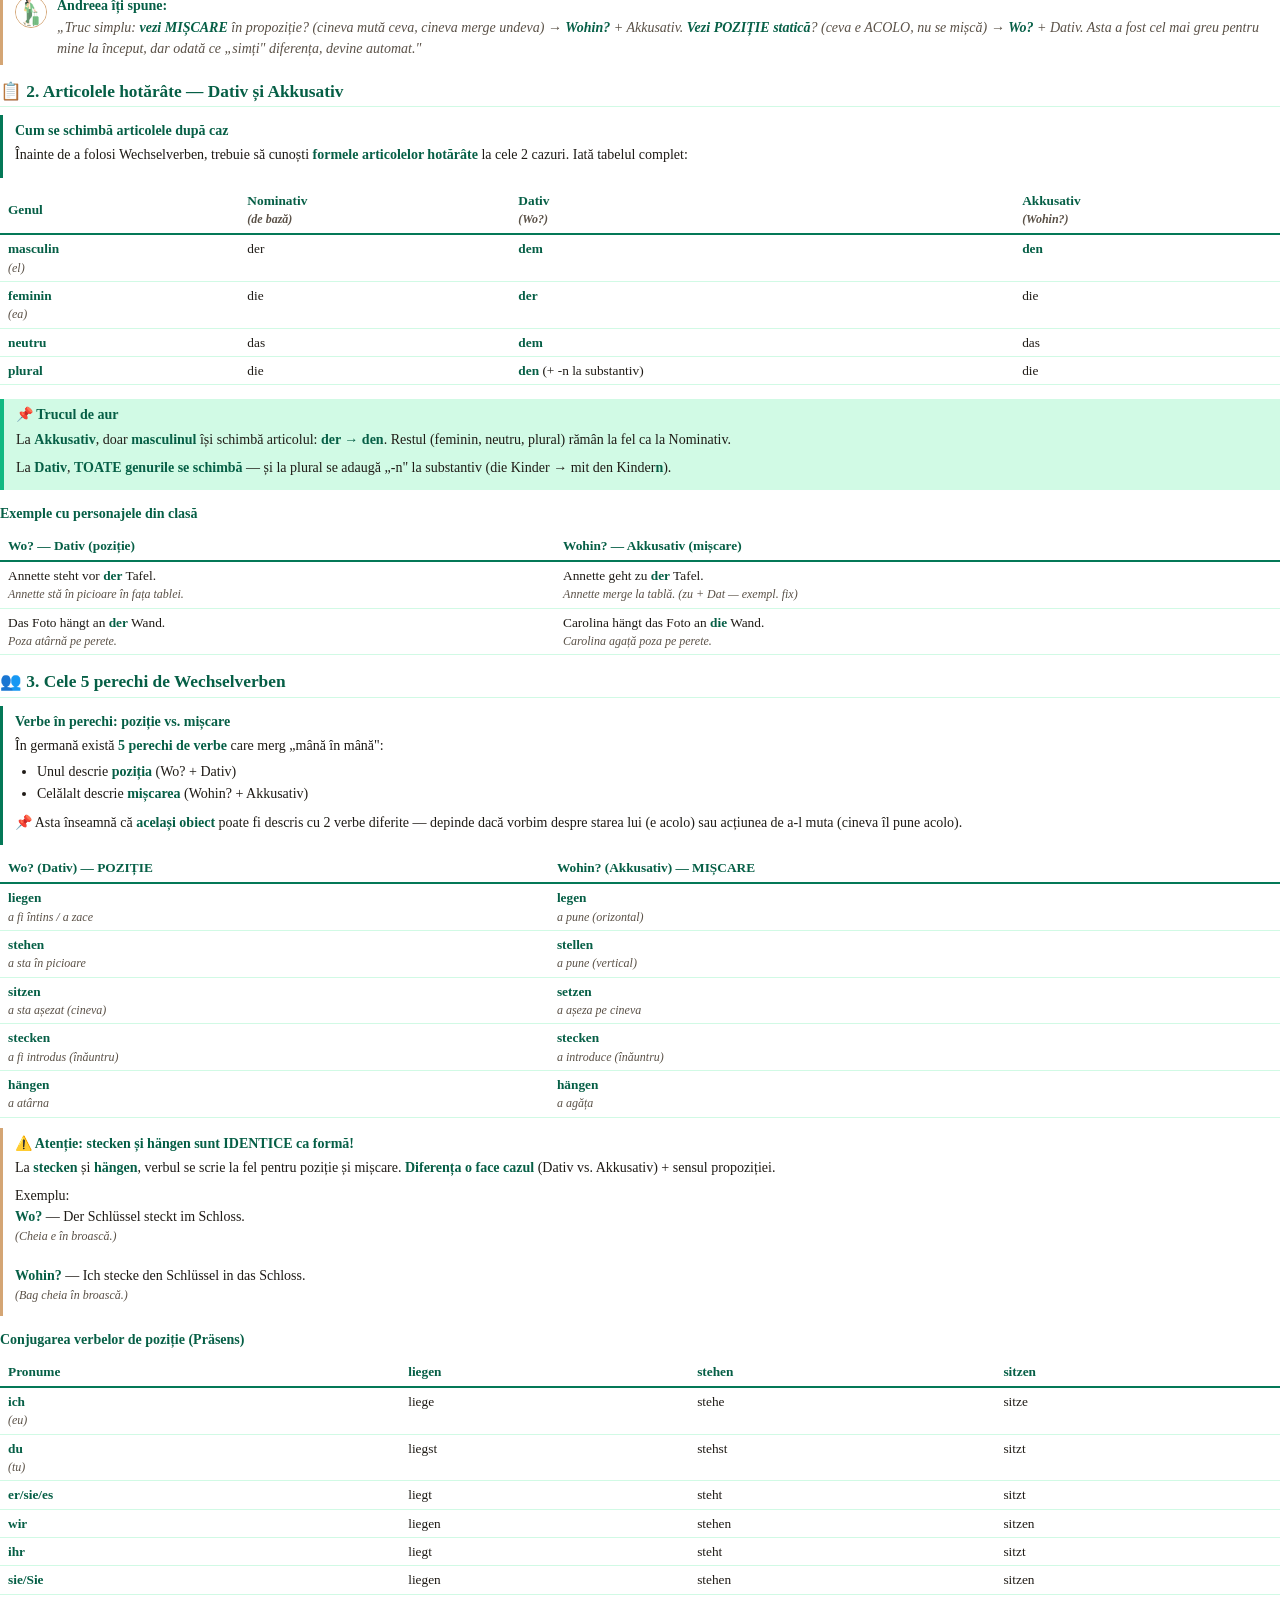
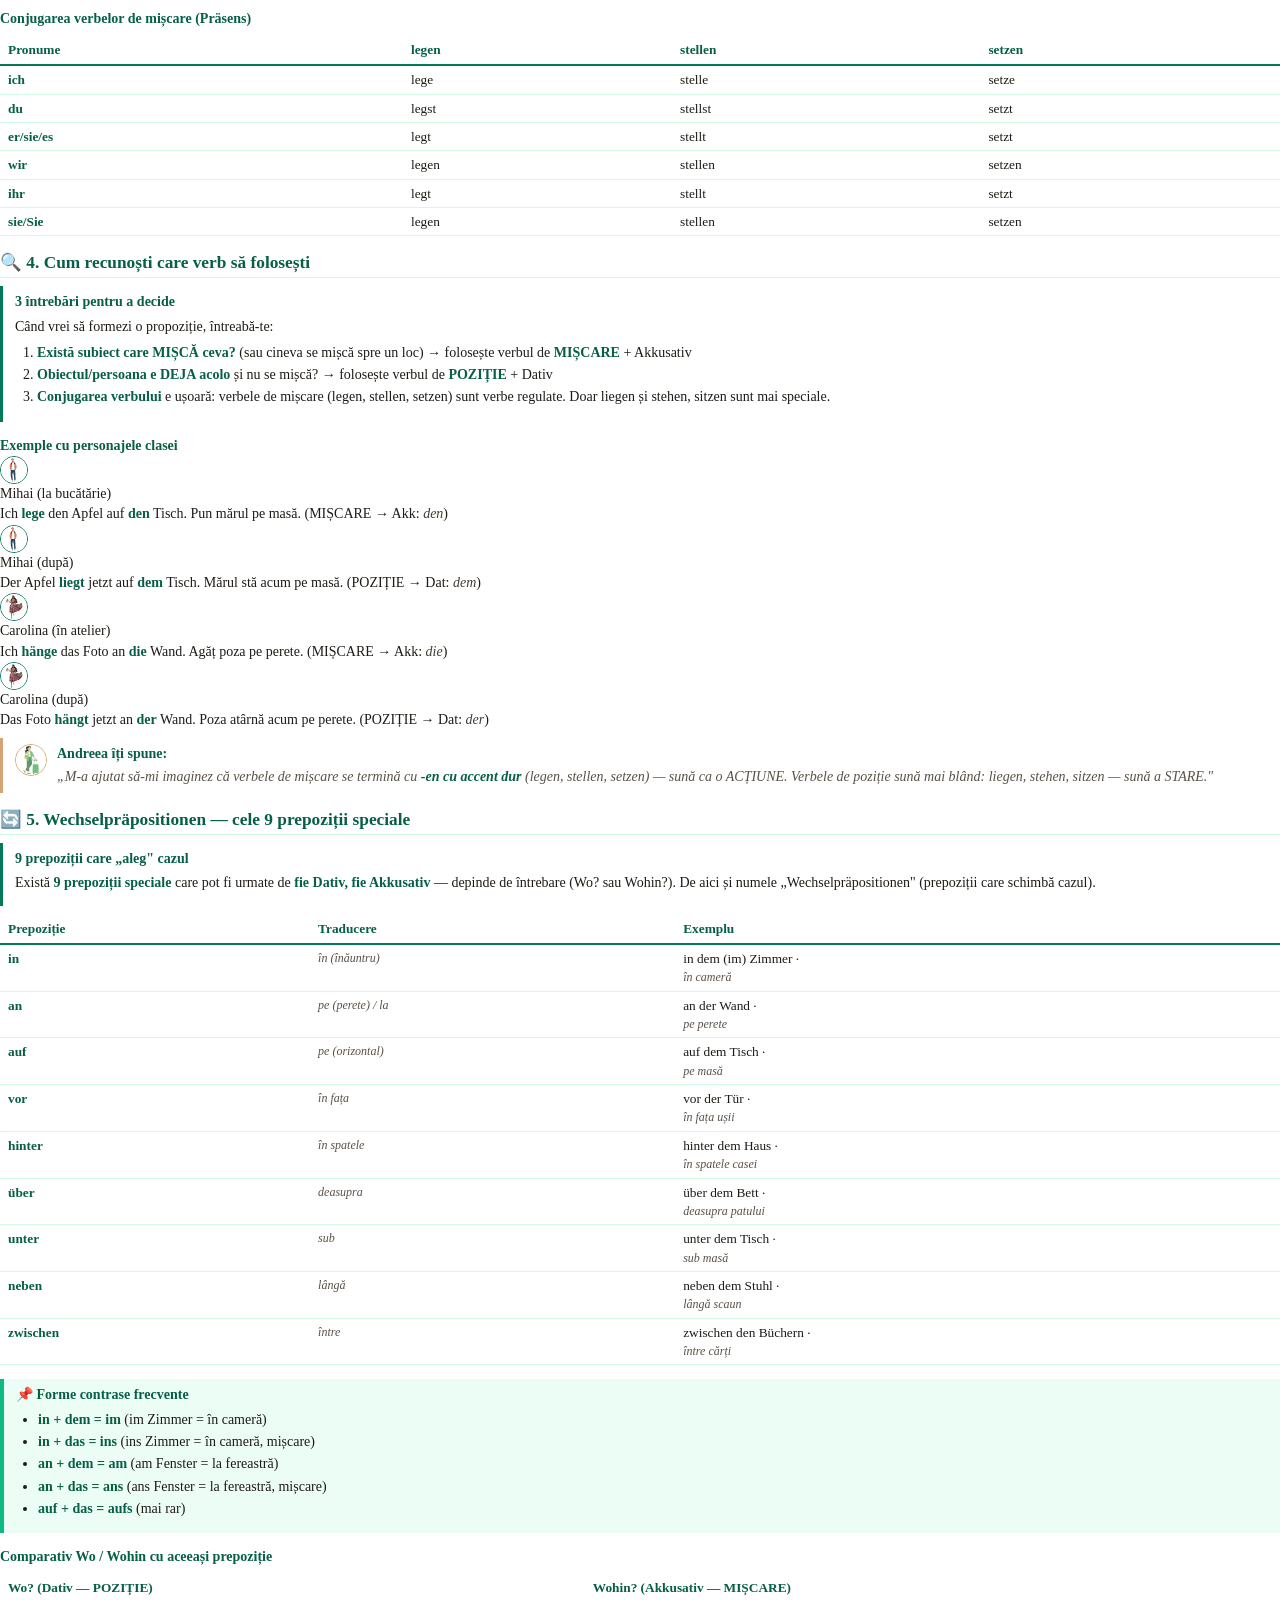
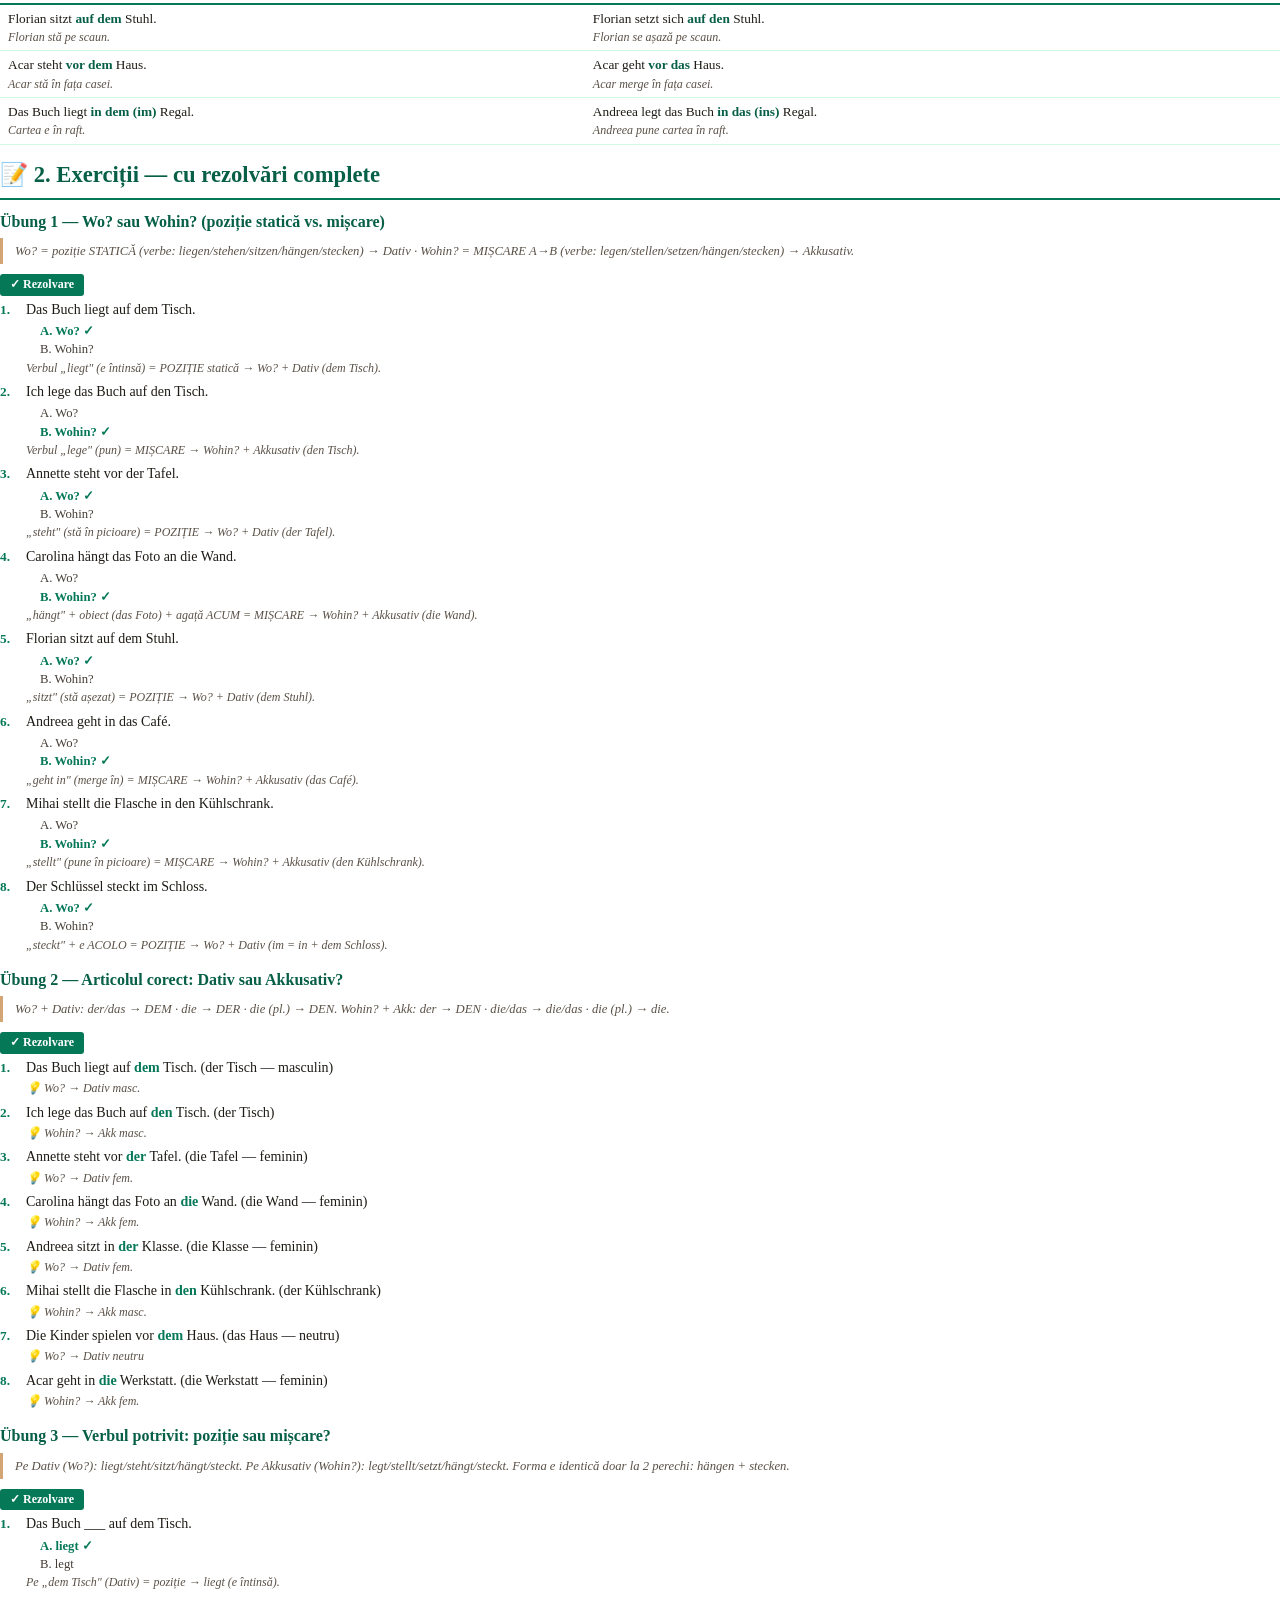
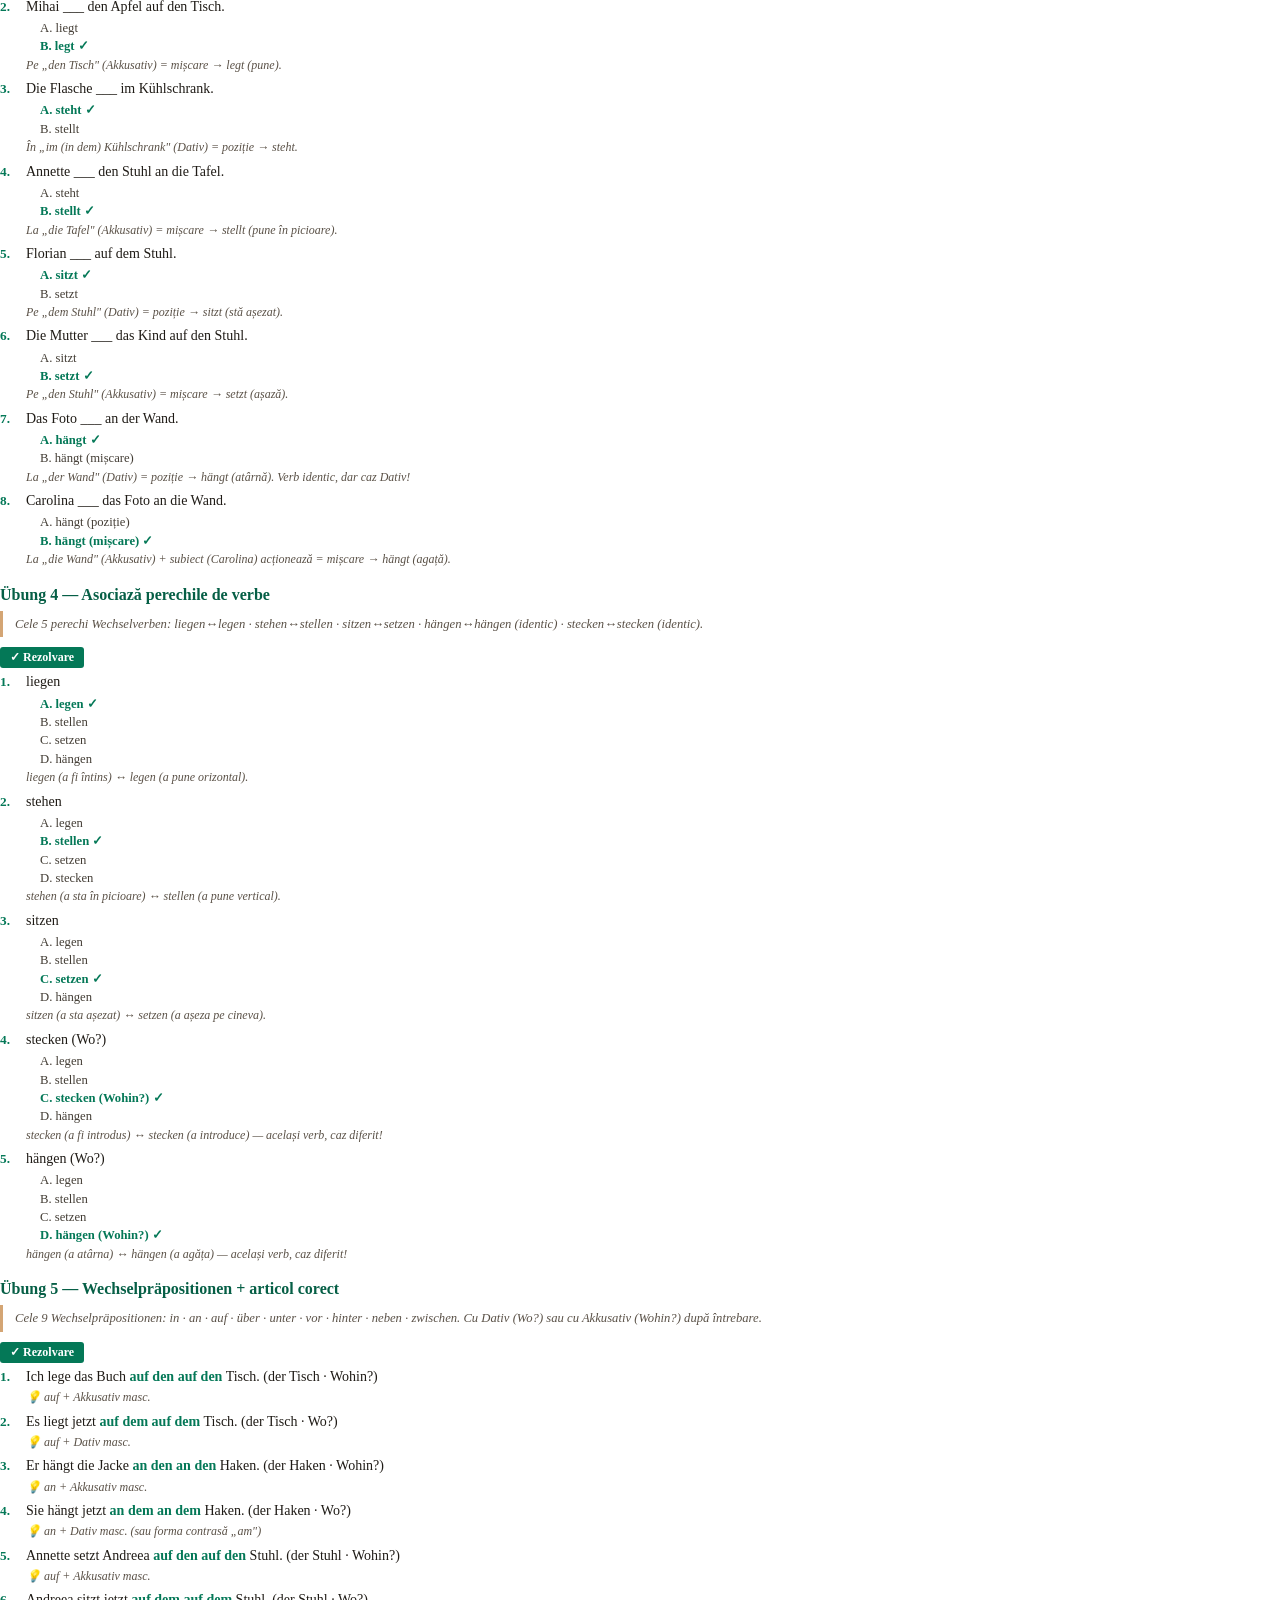
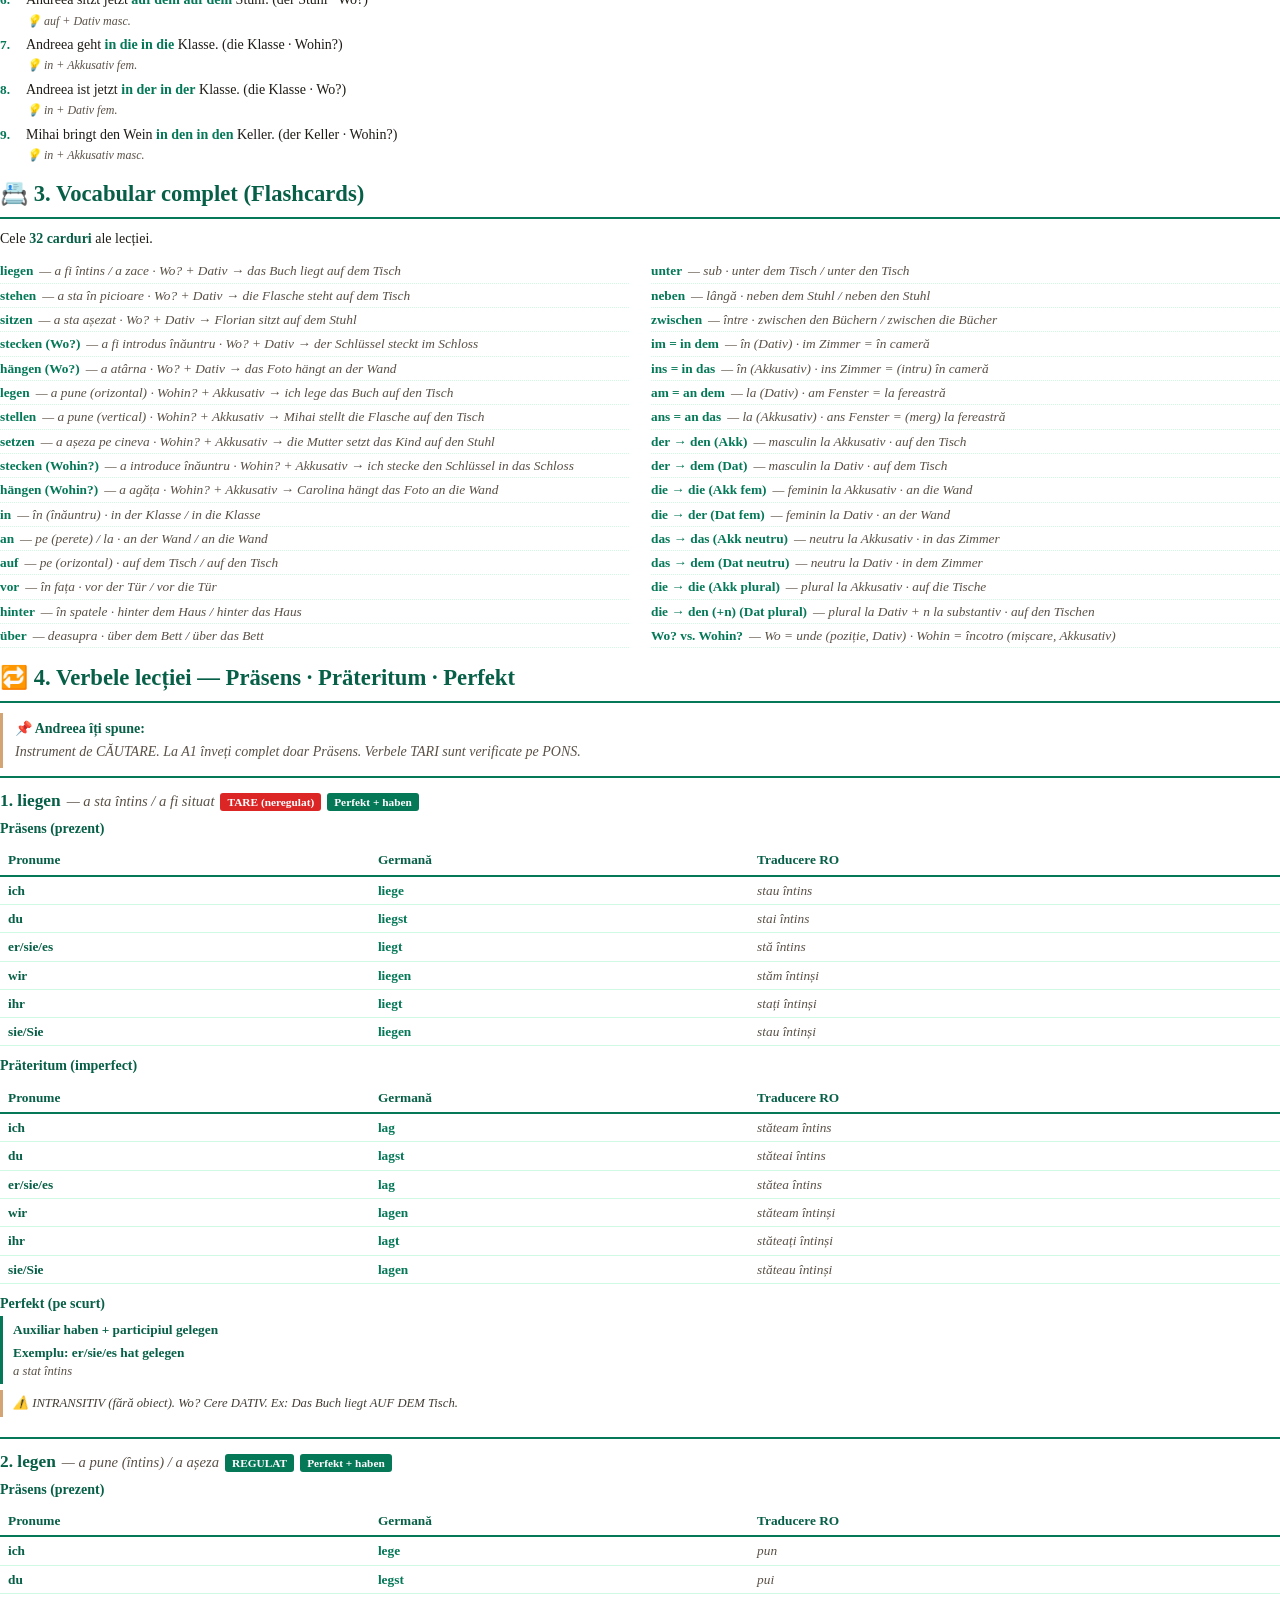
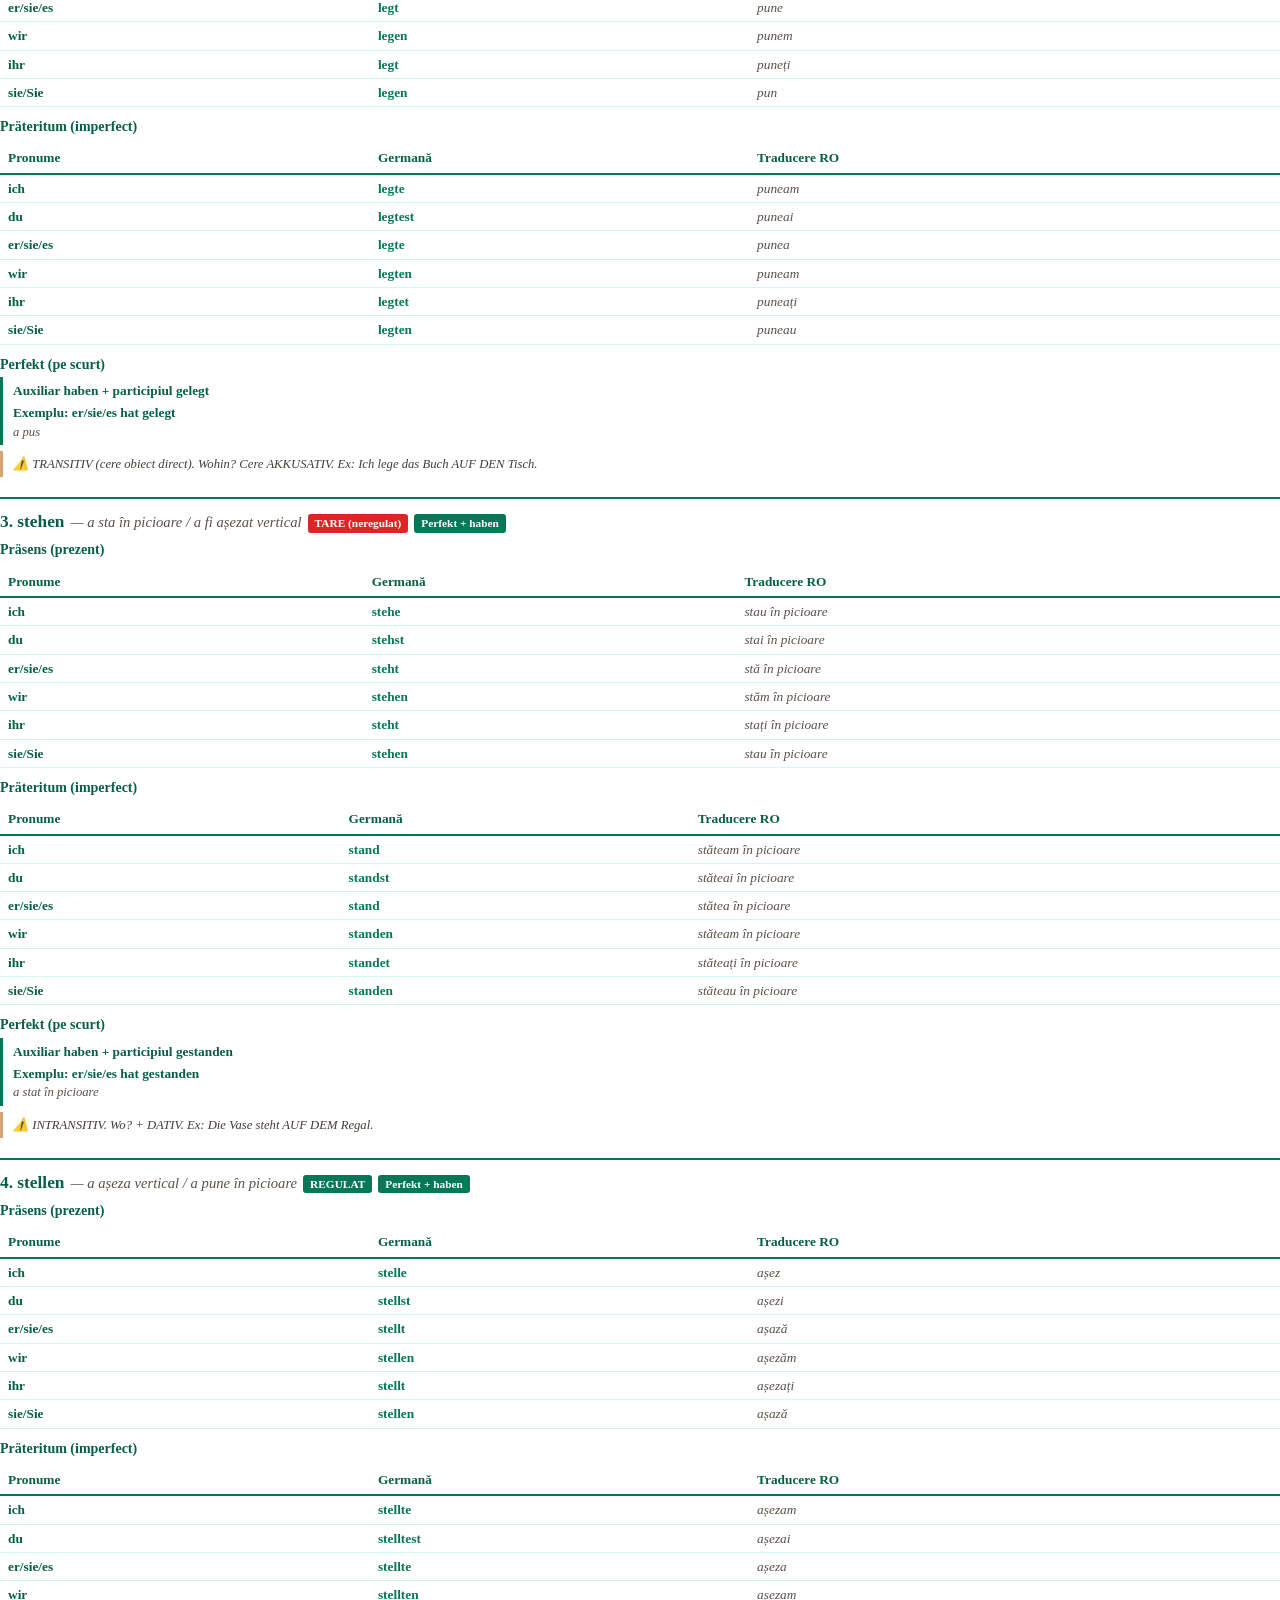
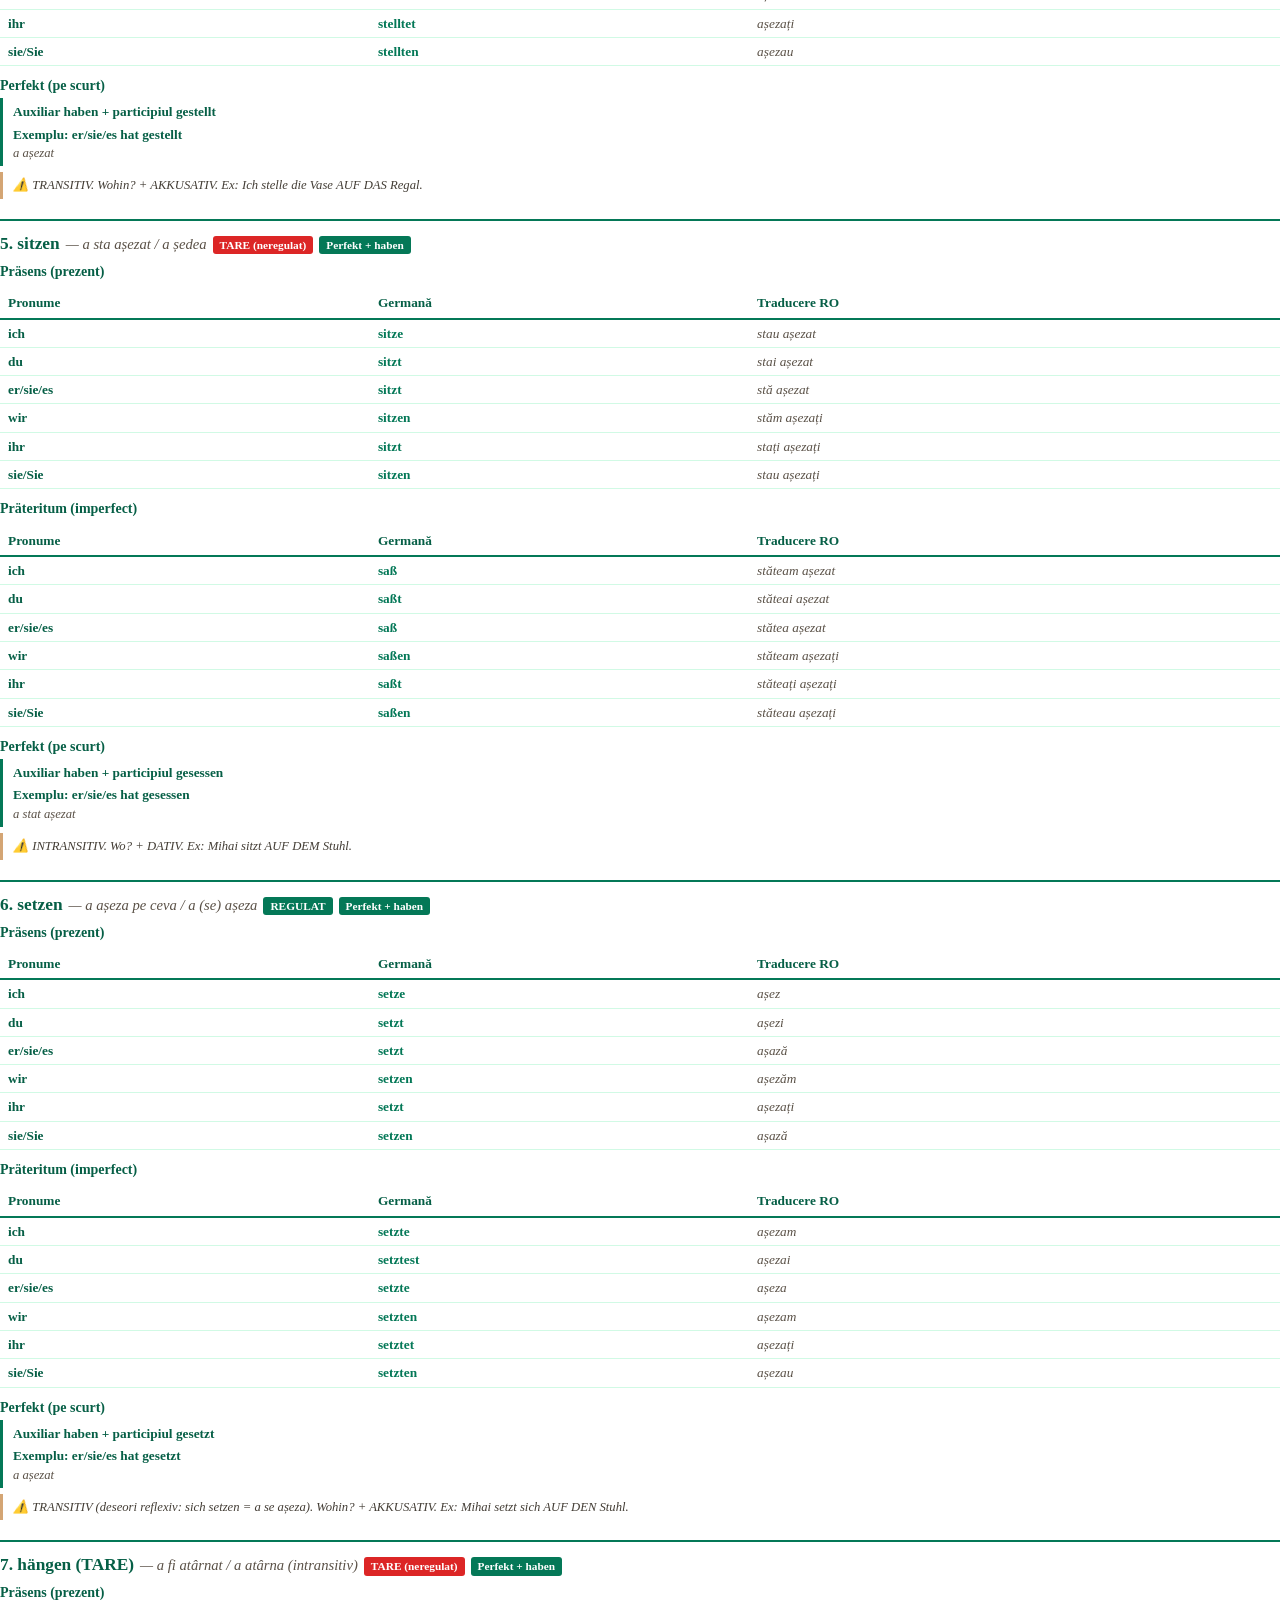
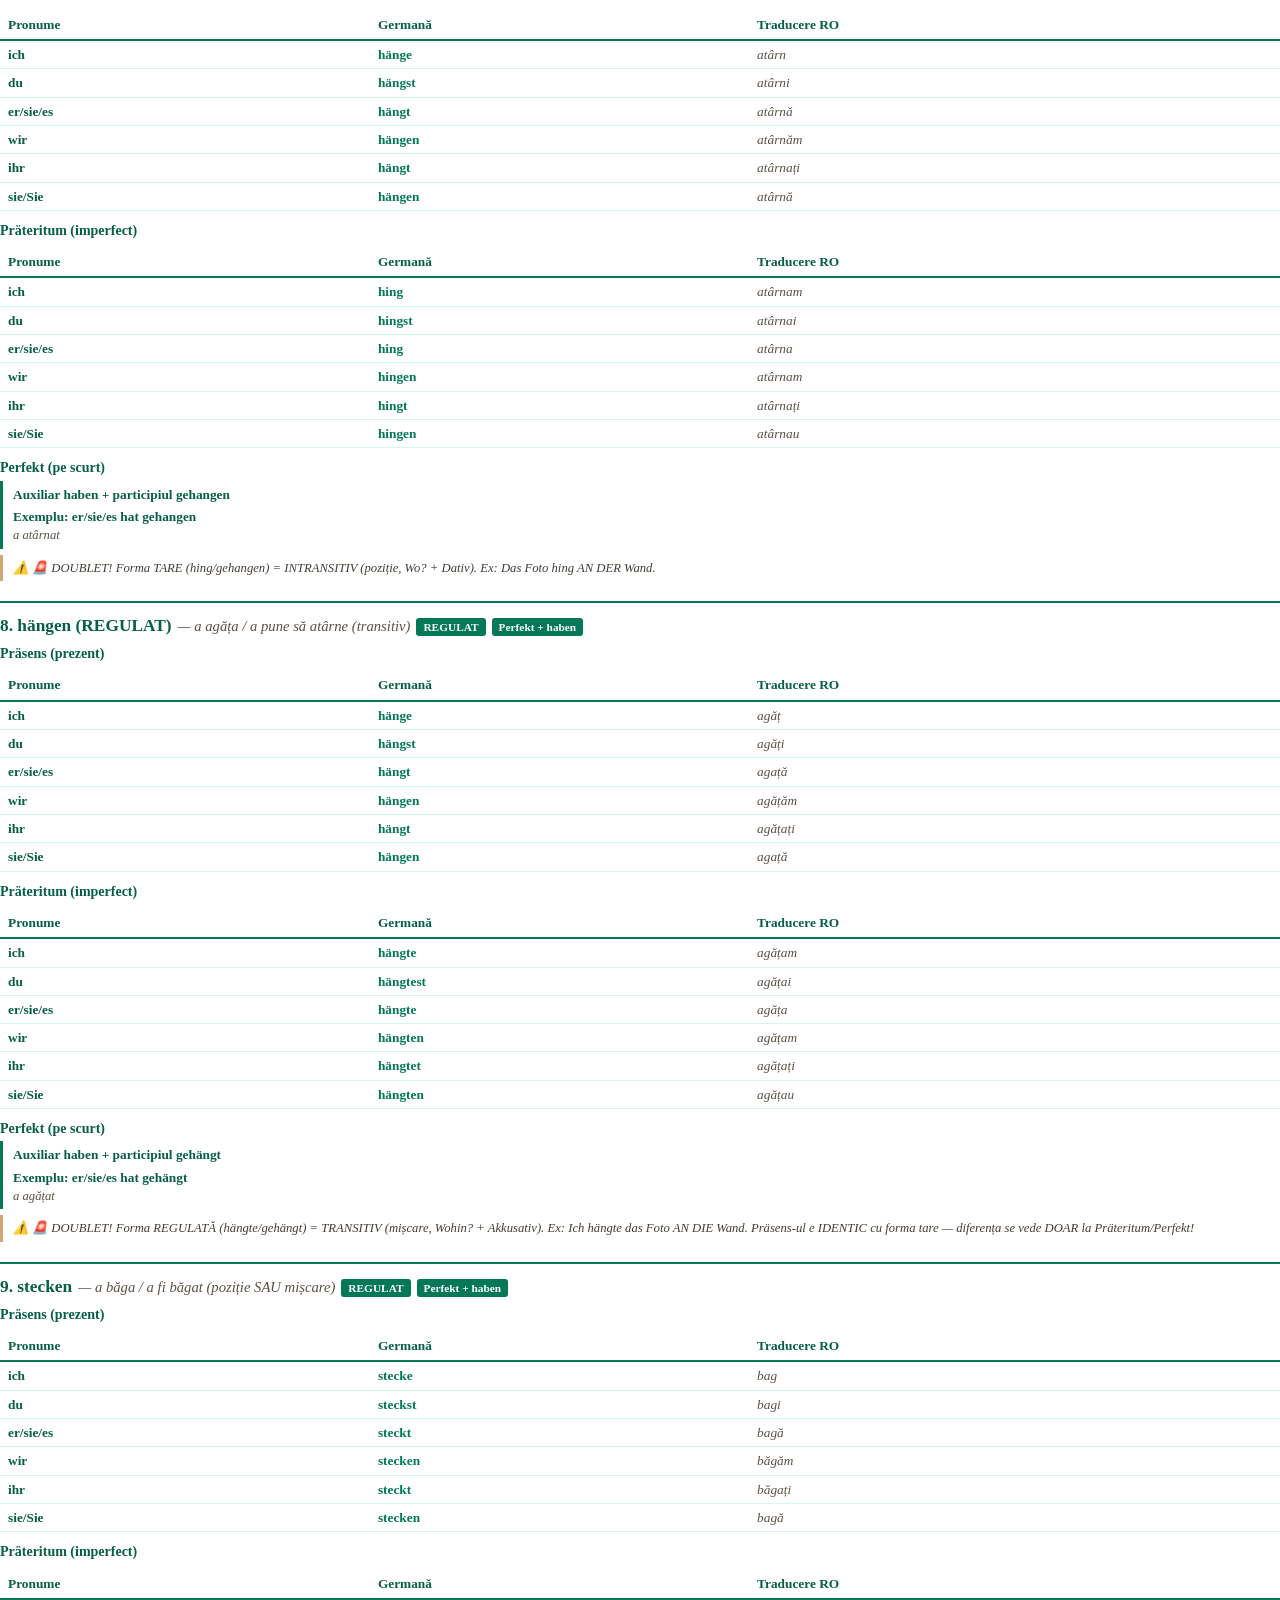
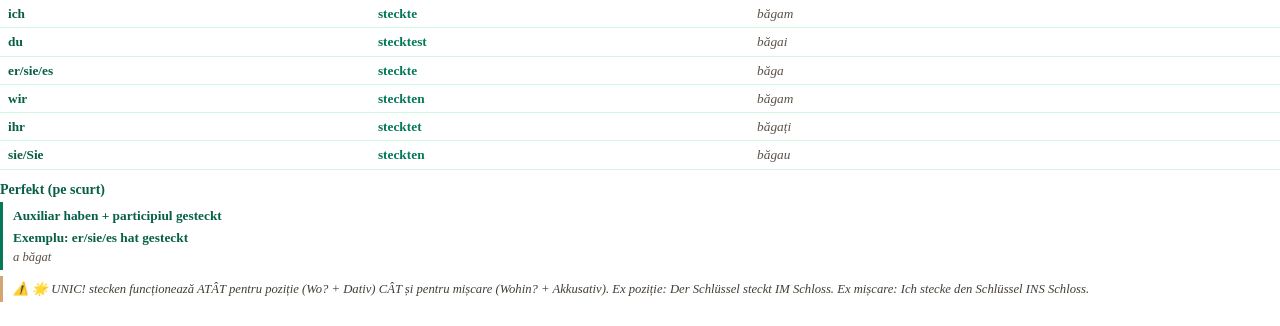
==== commit 28c26b0b: "Rebrand v2 culori: crem + auriu + emerald (mustar v1 eliminat) + PDF regenerat Co-Authored-By: Claud" ====
--- a/pdf.html
+++ b/pdf.html
@@ -10,42 +10,42 @@
         }
         @page :first { margin: 0; @bottom-center { content: ""; } }
         * { box-sizing: border-box; margin: 0; padding: 0; }
-        body { font-family: 'Georgia', 'Times New Roman', serif; color: #1f2937; line-height: 1.45; font-size: 10.5pt; -webkit-print-color-adjust: exact; print-color-adjust: exact; }
+        body { font-family: 'Georgia', 'Times New Roman', serif; color: #1F1B16; line-height: 1.45; font-size: 10.5pt; -webkit-print-color-adjust: exact; print-color-adjust: exact; }
         .cover { width: 100%; min-height: 100vh; padding: 80px 60px 60px; text-align: center; display: flex; flex-direction: column; align-items: center; justify-content: flex-start; page-break-after: always; }
         .cover-symbol { font-size: 90pt; color: #047857; line-height: 1; margin: 30px 0 15px; font-family: 'Segoe UI Emoji', 'Segoe UI', sans-serif; }
         .cover-divider { width: 140px; height: 3px; background: #047857; margin: 20px 0; border: none; }
         .cover-title { font-size: 30pt; color: #065f46; font-weight: bold; margin: 14px 0 18px; font-family: 'Georgia', serif; }
-        .cover-subtitle { font-size: 13pt; color: #6b7280; font-style: italic; margin-bottom: 8px; }
+        .cover-subtitle { font-size: 13pt; color: #5A5147; font-style: italic; margin-bottom: 8px; }
         .cover-level { font-size: 12pt; color: #047857; font-weight: bold; margin-bottom: 60px; }
         .cover-author { font-size: 20pt; color: #065f46; font-weight: bold; margin-bottom: 8px; }
-        .cover-series { font-size: 10pt; color: #6b7280; margin-bottom: 80px; }
+        .cover-series { font-size: 10pt; color: #5A5147; margin-bottom: 80px; }
         .cover-copyright { margin-top: auto; font-size: 10pt; color: #047857; font-weight: 600; }
-        .cover-notice { font-size: 9pt; color: #9ca3af; font-style: italic; margin-top: 6px; }
+        .cover-notice { font-size: 9pt; color: #8a8175; font-style: italic; margin-top: 6px; }
         .content { padding: 0; }
         h1.chapter { color: #065f46; padding: 0 0 6px 0; font-size: 17pt; margin: 14px 0 10px; border-bottom: 2px solid #047857; font-family: 'Georgia', serif; page-break-after: avoid; }
         h2.sub-chapter { color: #065f46; font-size: 13pt; margin: 14px 0 6px; padding-bottom: 2px; border-bottom: 1px solid #d1fae5; font-family: 'Georgia', serif; page-break-after: avoid; }
         p { margin-bottom: 6px; }
         strong { color: #065f46; }
-        em { color: #4b5563; font-style: italic; }
+        em { color: #433d35; font-style: italic; }
         ul, ol { margin: 4px 0 8px 22px; }
         li { margin-bottom: 2px; }
         .theory-box { background: transparent; border-left: 3px solid #047857; padding: 6px 12px; margin: 8px 0; page-break-inside: avoid; }
         .theory-box h4 { color: #065f46; font-size: 10.5pt; margin-bottom: 4px; }
         .info-box { border-left-color: #3b82f6; }
-        .warn-box { border-left-color: #f59e0b; }
+        .warn-box { border-left-color: #D4A574; }
         .example-box { border-left: 2px dashed #047857; padding: 4px 12px; margin: 4px 0; page-break-inside: avoid; }
         .example-box .de { color: #065f46; font-weight: 600; }
-        .example-box .ro { color: #6b7280; font-style: italic; font-size: 9.5pt; margin-top: 1px; }
+        .example-box .ro { color: #5A5147; font-style: italic; font-size: 9.5pt; margin-top: 1px; }
         table { width: 100%; border-collapse: collapse; margin: 6px 0 10px; font-size: 10pt; page-break-inside: avoid; }
         table thead { background: transparent; }
         table th { padding: 5px 8px; text-align: left; font-weight: bold; color: #065f46; border-bottom: 2px solid #047857; }
         table td { padding: 4px 8px; border-bottom: 1px solid #d1fae5; vertical-align: top; }
         td.verb { color: #047857; font-weight: bold; }
-        td.ro-text { color: #6b7280; font-style: italic; }
-        .ro-translation { display: block; color: #6b7280; font-style: italic; font-size: 9pt; margin-top: 1px; }
-        .andreea-note { border-left: 3px solid #f59e0b; padding: 6px 12px; margin: 8px 0; page-break-inside: avoid; font-style: italic; color: #78350f; display: flex; gap: 10px; align-items: flex-start; }
+        td.ro-text { color: #5A5147; font-style: italic; }
+        .ro-translation { display: block; color: #5A5147; font-style: italic; font-size: 9pt; margin-top: 1px; }
+        .andreea-note { border-left: 3px solid #D4A574; padding: 6px 12px; margin: 8px 0; page-break-inside: avoid; font-style: italic; color: #5A5147; display: flex; gap: 10px; align-items: flex-start; }
         .andreea-note .speaker { font-weight: bold; font-style: normal; color: #065f46; margin-bottom: 2px; }
-        .andreea-note-avatar { width: 32px; height: 32px; border-radius: 50%; object-fit: cover; flex-shrink: 0; border: 1.5px solid #f59e0b; }
+        .andreea-note-avatar { width: 32px; height: 32px; border-radius: 50%; object-fit: cover; flex-shrink: 0; border: 1.5px solid #D4A574; }
         .andreea-note-content { display: block; flex: 1; }
         .dialog-avatar { width: 28px; height: 28px; border-radius: 50%; object-fit: cover; border: 1.5px solid #047857; vertical-align: middle; margin-right: 6px; }
         .cast-banner { border-left: 3px solid #047857; padding: 8px 14px; margin: 10px 0 16px; page-break-inside: avoid; }
@@ -54,10 +54,10 @@
         .cast-card { text-align: center; font-size: 8.5pt; page-break-inside: avoid; }
         .cast-card img { width: 50px; height: 50px; border-radius: 50%; object-fit: cover; display: block; margin: 0 auto 4px; border: 2px solid #047857; }
         .cast-card .name { color: #065f46; font-weight: bold; font-size: 9pt; display: block; }
-        .cast-card .detail { color: #6b7280; font-style: italic; font-size: 7.5pt; display: block; }
+        .cast-card .detail { color: #5A5147; font-style: italic; font-size: 7.5pt; display: block; }
         .ex-block { margin-bottom: 14px; page-break-inside: avoid; }
         .ex-block h3 { color: #065f46; font-size: 12pt; margin-bottom: 5px; }
-        .ex-block .instruction { border-left: 3px solid #f59e0b; padding: 4px 12px; margin-bottom: 6px; font-size: 9.5pt; color: #78350f; font-style: italic; }
+        .ex-block .instruction { border-left: 3px solid #D4A574; padding: 4px 12px; margin-bottom: 6px; font-size: 9.5pt; color: #5A5147; font-style: italic; }
         .rezolvare-banner { display: inline-block; background: #047857; color: white; padding: 2px 10px; border-radius: 3px; font-size: 9pt; font-weight: bold; margin: 4px 0; -webkit-print-color-adjust: exact; print-color-adjust: exact; }
         .ex-item { display: flex; gap: 8px; margin-bottom: 5px; align-items: flex-start; }
         .ex-num { color: #047857; font-weight: bold; font-size: 10pt; flex-shrink: 0; min-width: 18px; }
@@ -66,17 +66,17 @@
         .ex-q { margin-bottom: 2px; }
         .ex-a { color: #047857; font-weight: bold; font-size: 10pt; margin-top: 2px; }
         .ex-a::before { content: "✓ Rezolvare: "; color: #065f46; }
-        .ex-explanation { color: #6b7280; font-size: 9pt; font-style: italic; margin-top: 1px; }
-        .options { margin-left: 14px; color: #4b5563; font-size: 9.5pt; }
+        .ex-explanation { color: #5A5147; font-size: 9pt; font-style: italic; margin-top: 1px; }
+        .options { margin-left: 14px; color: #433d35; font-size: 9.5pt; }
         .options .right { color: #047857; font-weight: bold; }
         .flashcards-grid { columns: 2; column-gap: 22px; margin-top: 8px; }
         .fc-row { break-inside: avoid; padding: 2px 0; border-bottom: 1px dotted #d1fae5; font-size: 10pt; }
         .fc-row .de { color: #047857; font-weight: bold; }
-        .fc-row .ro { color: #6b7280; font-style: italic; margin-left: 6px; }
+        .fc-row .ro { color: #5A5147; font-style: italic; margin-left: 6px; }
         .verb-card { border-top: 2px solid #047857; padding: 10px 0 8px 0; margin-bottom: 12px; page-break-inside: avoid; }
         .verb-card .vh { display: flex; align-items: baseline; flex-wrap: wrap; gap: 6px; margin-bottom: 6px; }
         .verb-card .vh .name { font-size: 13pt; color: #065f46; font-weight: bold; }
-        .verb-card .vh .ro { color: #6b7280; font-style: italic; font-size: 11pt; }
+        .verb-card .vh .ro { color: #5A5147; font-style: italic; font-size: 11pt; }
         .verb-card .vh .badge { display: inline-block; padding: 1px 7px; border-radius: 3px; font-size: 8.5pt; color: white; font-weight: bold; -webkit-print-color-adjust: exact; print-color-adjust: exact; }
         .verb-card .vh .badge.strong { background: #dc2626; }
         .verb-card .vh .badge.weak { background: #047857; }
@@ -86,8 +86,8 @@
         .verb-card h5 { color: #065f46; margin: 6px 0 2px; font-size: 10.5pt; }
         .verb-card .perfekt-box { border-left: 3px solid #047857; padding: 4px 10px; margin-top: 2px; font-size: 10pt; }
         .verb-card .perfekt-box .de { color: #065f46; font-weight: 600; }
-        .verb-card .perfekt-box .ro { color: #6b7280; font-style: italic; font-size: 9.5pt; }
-        .verb-card .note { font-size: 9.5pt; color: #4b5563; padding: 4px 10px; border-left: 3px solid #f59e0b; margin-top: 6px; font-style: italic; }
+        .verb-card .perfekt-box .ro { color: #5A5147; font-style: italic; font-size: 9.5pt; }
+        .verb-card .note { font-size: 9.5pt; color: #433d35; padding: 4px 10px; border-left: 3px solid #D4A574; margin-top: 6px; font-style: italic; }
         .new-section { page-break-before: always; }
     </style>
 </head>
